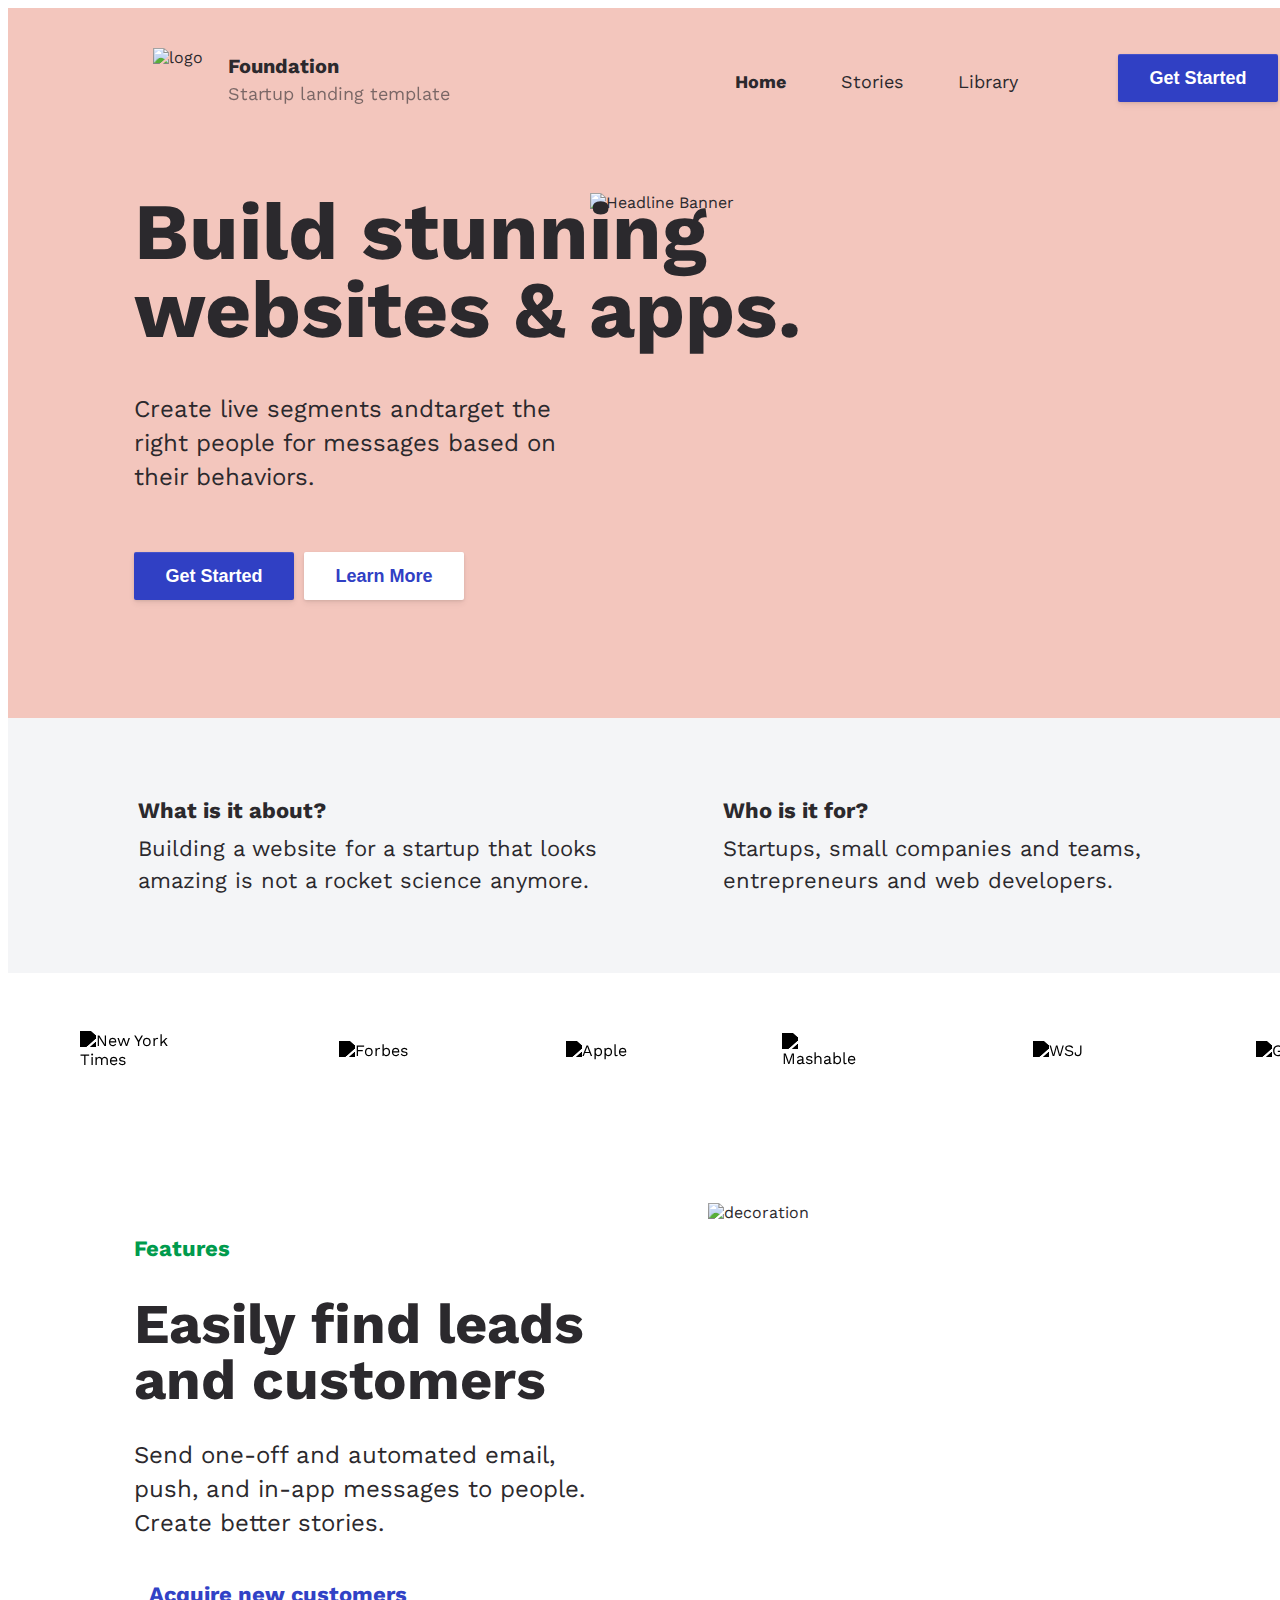
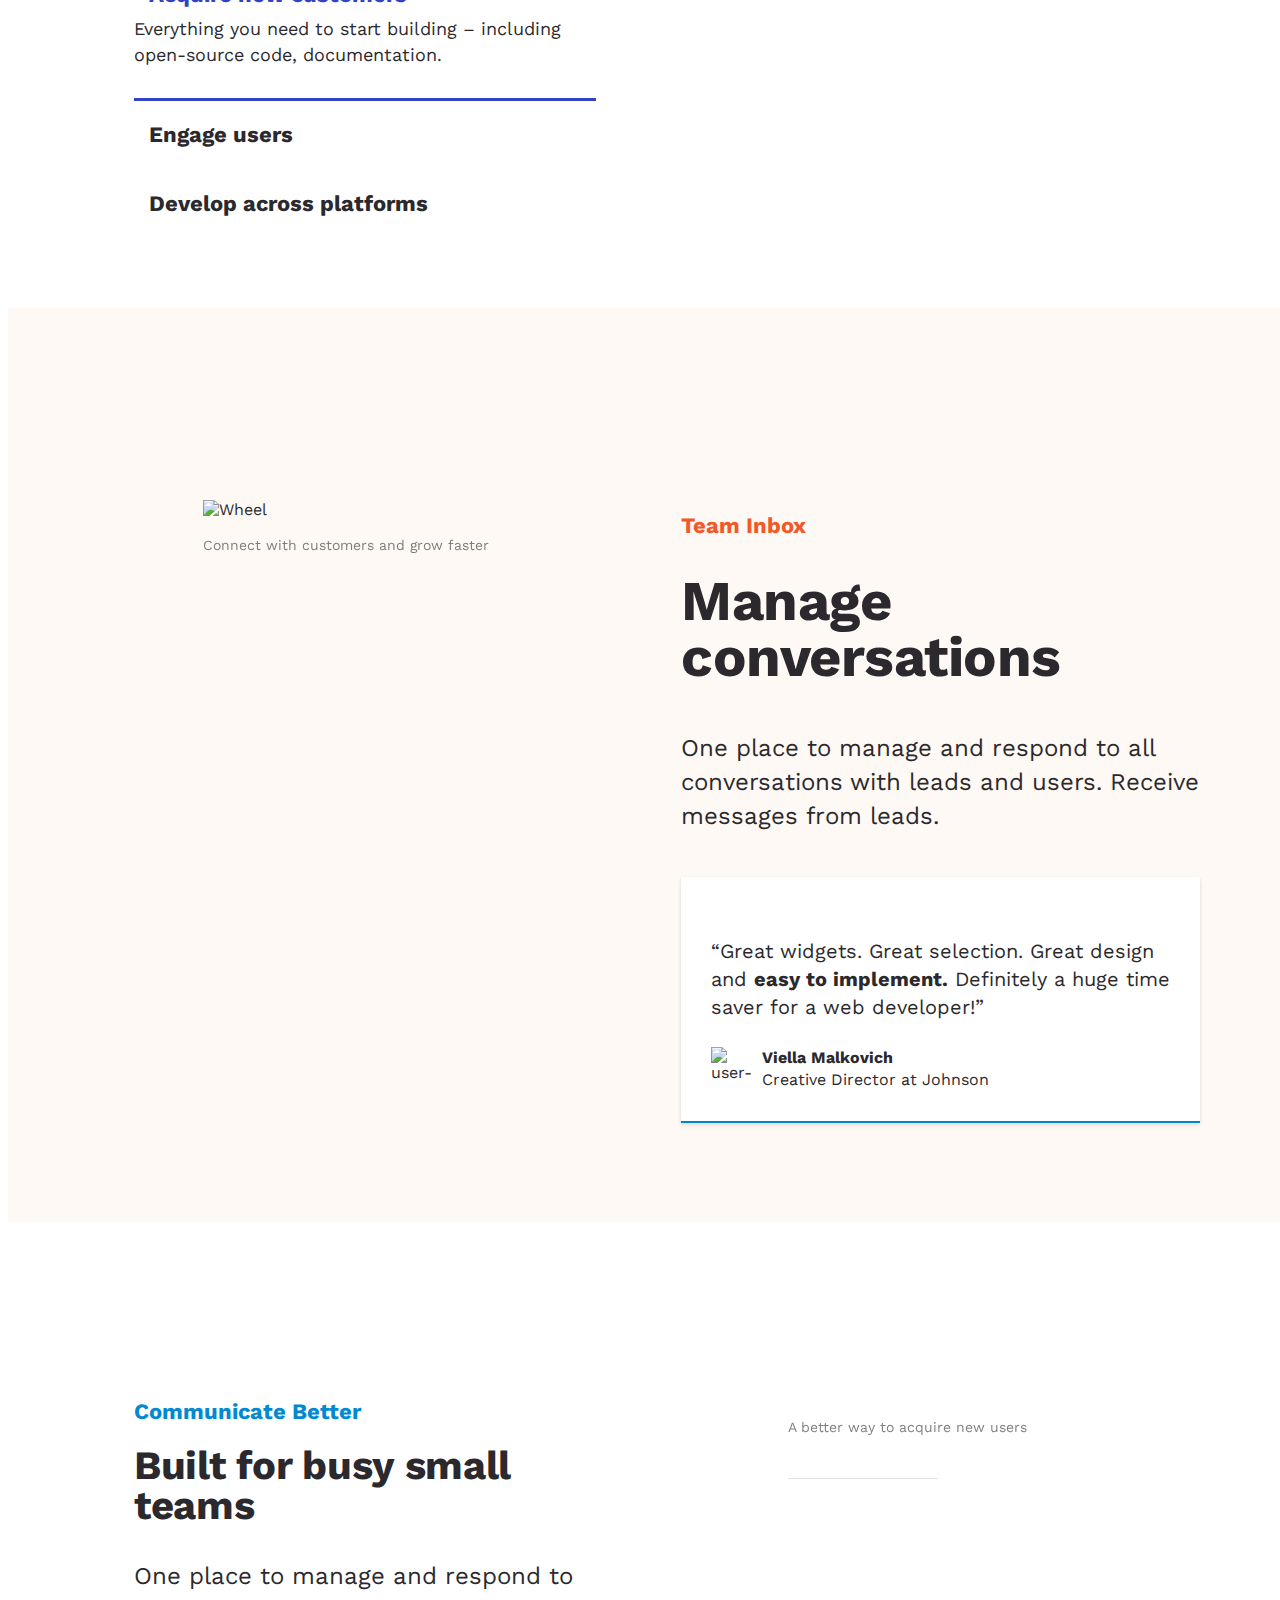
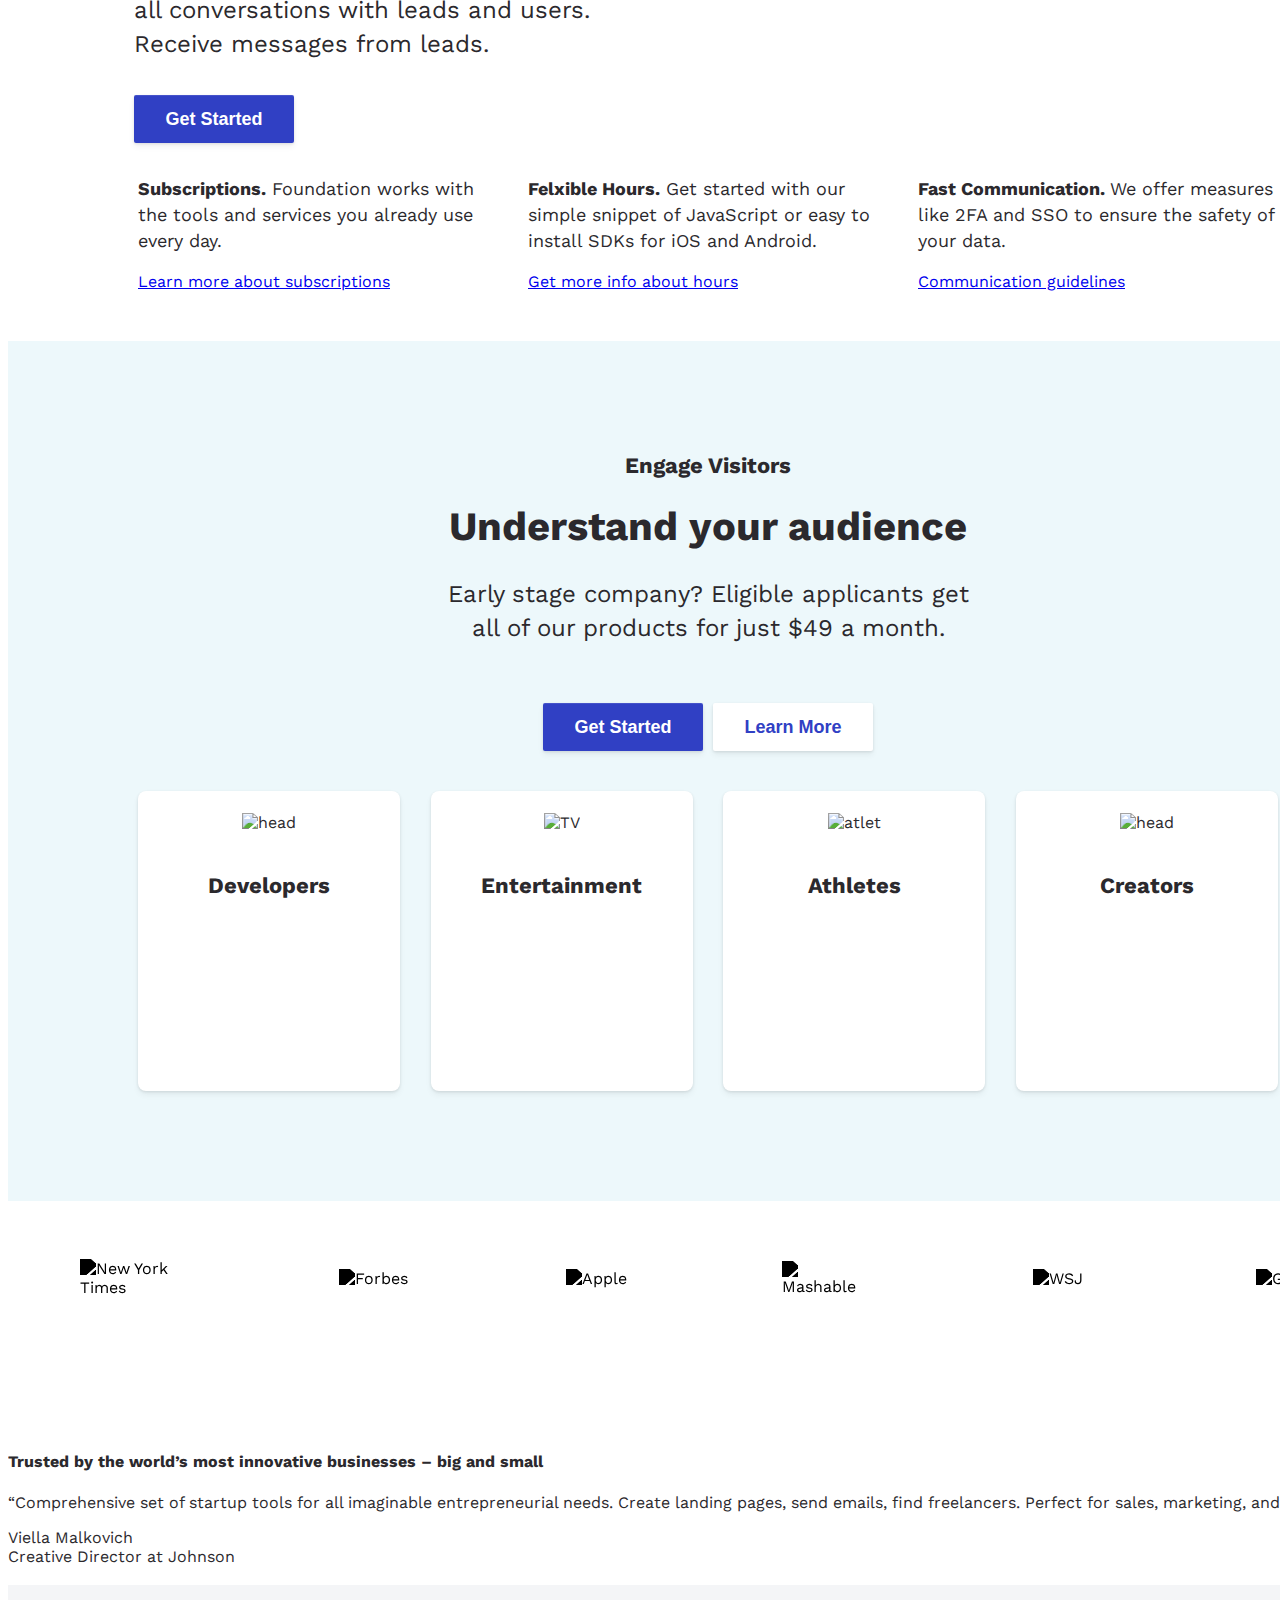
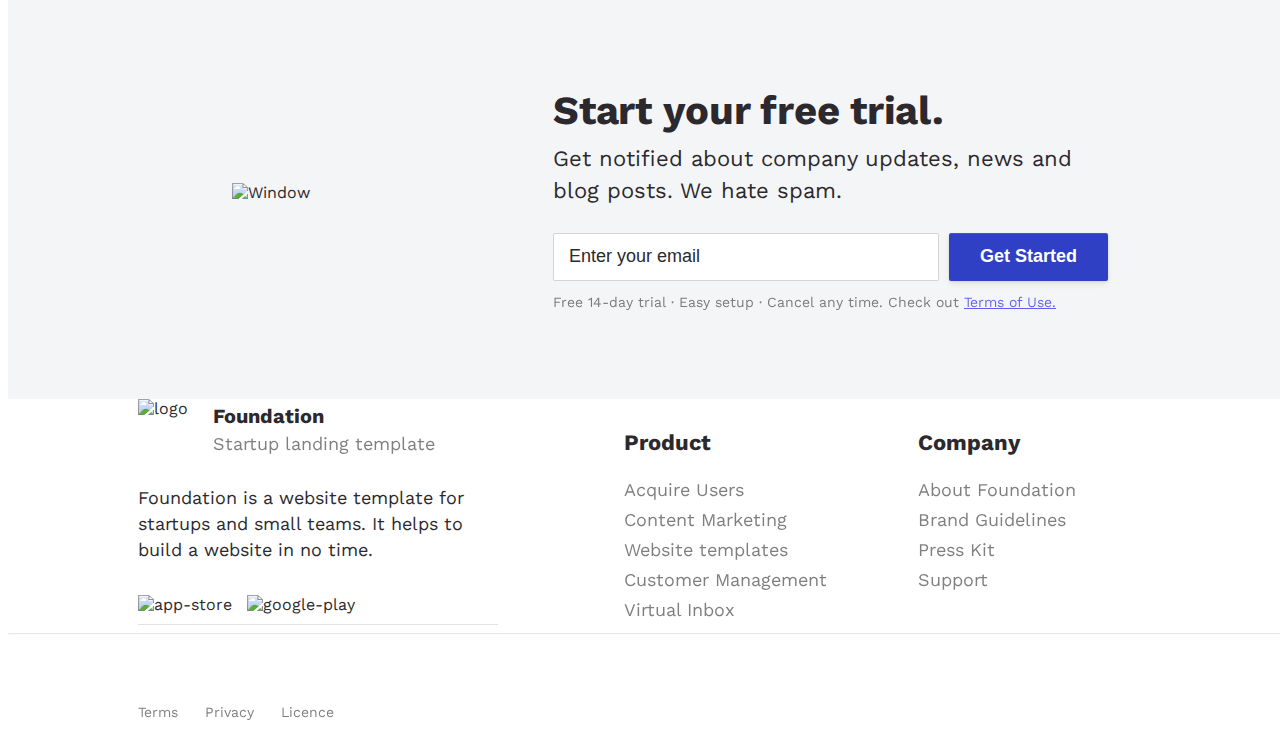
==== part1/index.html @ 85e6cae7 "new" ====
<!DOCTYPE html>
<html lang="en">
  <head>
    <meta charset="UTF-8" />
    <meta http-equiv="X-UA-Compatible" content="IE=edge" />
    <meta name="viewport" content="width=device-width, initial-scale=1.0" />
    <title>Document</title>
    <link rel="preconnect" href="https://fonts.googleapis.com" />
    <link rel="preconnect" href="https://fonts.gstatic.com" crossorigin />
    <link
      href="https://fonts.googleapis.com/css2?family=Work+Sans:wght@400;700&display=swap"
      rel="stylesheet"
    />
    <link rel="stylesheet" href="styles/styles.css" />
    <link
      rel="stylesheet"
      href="https://cdnjs.cloudflare.com/ajax/libs/normalize/8.0.1/normalize.min.css"
    />
    <link
      rel="stylesheet"
      href="https://cdnjs.cloudflare.com/ajax/libs/font-awesome/6.0.0-beta2/css/all.min.css"
    />
  </head>
  <body>
    <div class="page">
      <!-- HEADER -->

      <div class="top_section">
        <header class="header">
          <div class="logo">
            <img
              class="logo__image"
              src="https://gromcode.s3.eu-central-1.amazonaws.com/front-end/html-css/lesson24/hw1/icon.png"
              alt="logo"
            />
            <div class="logo__text">
              <div class="logo__name">Foundation</div>
              <div class="logo__description">Startup landing template</div>
            </div>
          </div>
          <nav class="navigation">
            <a href="#" class="navigation__item navigation__item_selected"
              >Home</a
            >
            <a href="#" class="navigation__item">Stories</a>
            <a href="#" class="navigation__item"
              >Library <i class="navigation__arrow"></i
            ></a>
          </nav>
          <button class="action_button header_button">Get Started</button>
          <span class="header-menu__button"><i class="fas fa-bars"></i></span>
        </header>
        <section class="headline">
          <div class="headline_content">
            <h1 class="headline_title">Build stunning websites & apps.</h1>
            <p class="headline_description">
              Create live segments andtarget the right people for messages based
              on their behaviors.
            </p>
            <div class="section__buttons">
              <button class="action_button button_sm_screen">
                Get Started
              </button>
              <button class="button_more button_sm_screen">Learn More</button>
            </div>
          </div>
          <div class="headline__banner">
            <img
              class="headline__banner-image"
              src="https://gromcode.s3.eu-central-1.amazonaws.com/front-end/html-css/lesson24/hw1/ouch.png"
              alt="Headline Banner"
            />
          </div>
        </section>
      </div>
      <!-- ABOUT -->

      <div class="about">
        <div class="about_column">
          <h3 class="about_titel">What is it about?</h3>
          <p class="about_text">
            Building a website for a startup that looks amazing is not a rocket
            science anymore.
          </p>
        </div>
        <div class="about_column about_column_sm-screen">
          <h3 class="about_titel">Who is it for?</h3>
          <p class="about_text">
            Startups, small companies and teams, entrepreneurs and web
            developers.
          </p>
        </div>
      </div>
      <!-- CUSTOMERS -->

      <section class="customers">
        <div class="customers_row">
          <div class="customers_item">
            <img
              class="customers_logo"
              src="https://gromcode.s3.eu-central-1.amazonaws.com/front-end/html-css/lesson24/hw1/logo-nyt.png"
              alt="New York Times"
            />
          </div>
          <div class="customers_item">
            <img
              class="customers_logo"
              src="https://gromcode.s3.eu-central-1.amazonaws.com/front-end/html-css/lesson24/hw1/logo-forbes.png"
              alt="Forbes"
            />
          </div>
          <div class="customers_item">
            <img
              class="customers_logo"
              src="https://gromcode.s3.eu-central-1.amazonaws.com/front-end/html-css/lesson24/hw1/logo-apple.png"
              alt="Apple"
            />
          </div>
        </div>
        <div class="customers_row">
          <div class="customers_item">
            <img
              class="customers_logo"
              src="https://gromcode.s3.eu-central-1.amazonaws.com/front-end/html-css/lesson24/hw1/logo-mashable.png"
              alt="Mashable"
            />
          </div>
          <div class="customers_item">
            <img
              class="customers_logo"
              src="https://gromcode.s3.eu-central-1.amazonaws.com/front-end/html-css/lesson24/hw1/logo-wsj.png"
              alt="WSJ"
            />
          </div>
          <div class="customers_item">
            <img
              class="customers_logo"
              src="https://gromcode.s3.eu-central-1.amazonaws.com/front-end/html-css/lesson24/hw1/logo-google.png"
              alt="Google"
            />
          </div>
        </div>
      </section>

      <!-- FEATURES -->

      <section class="features_sm-screen">
        <div class="features_sm-screen_column">
          <h4 class="features_sm-screen_subtitle">Acquire Customers</h4>
          <h2 class="features_sm-screen_title">
            Easily find leads and customers
          </h2>
          <p class="features_sm-screen_description">
            Send one-off and automated email, push, and in-app messages to
            people. Create better stories.
          </p>

          <figure>
            <img
              class="features_sm-screen_img"
              src="https://gromcode.s3.eu-central-1.amazonaws.com/front-end/html-css/lesson24/hw1/tip-asquire-customer.png"
              alt=""
            />
            <figcaption class="features_sm-screen_tips">
              A better way to acquire new users
            </figcaption>
          </figure>
        </div>

        <div class="features_sm-screen_column">
          <h4 class="features_sm-screen_subtitle">Engage Users</h4>
          <h2 class="features_sm-screen_title">Engage with your audience</h2>
          <p class="features_sm-screen_description">
            Send one-off and automated email, push, and in-app messages to
            people. Create better stories.
          </p>

          <figure>
            <img
              class="features_sm-screen_img"
              src="https://gromcode.s3.eu-central-1.amazonaws.com/front-end/html-css/lesson24/hw1/tip-engage-user.png"
              alt=""
            />
            <figcaption class="features_sm-screen_tips">
              Knowledge base and smart self-service
            </figcaption>
          </figure>
        </div>

        <div>
          <h4 class="features_sm-screen_subtitle">Support</h4>
          <h2 class="features_sm-screen_title">
            The best customer experiences
          </h2>
          <p class="features_sm-screen_description">
            A beautifully simple system for tracking, prioritizing, and solving
            customer support tickets.
          </p>

          <figure>
            <img
              class="features_sm-screen_img"
              src="https://gromcode.s3.eu-central-1.amazonaws.com/front-end/html-css/lesson24/hw1/tip-support.png"
              alt=""
            />
            <figcaption class="features_sm-screen_tips">
              Live chat and messaging
            </figcaption>
          </figure>
        </div>
      </section>
      <section class="feature">
        <div class="feature_column">
          <div>
            <h4 class="feature_subtitle">Features</h4>
            <h2 class="feature_title">Easily find leads and customers</h2>
            <p class="feature_description">
              Send one-off and automated email, push, and in-app messages to
              people. Create better stories.
            </p>
          </div>
          <div class="feature_advantage_header">
            <img
              src="https://gromcode.s3.eu-central-1.amazonaws.com/front-end/html-css/lesson24/hw1/icon-compas.png"
              alt=""
            />
            <span class="feature_advantage_title">Acquire new customers</span>
          </div>
          <p class="feature_advantage_text">
            Everything you need to start building – including open-source code,
            documentation.
          </p>

          <div class="feature_advantage_item">
            <img
              class="advantage_image"
              src="https://gromcode.s3.eu-central-1.amazonaws.com/front-end/html-css/lesson24/hw1/icon-building.png"
              alt=""
            />
            <span class="feature_advantage_item_text">Engage users</span>
          </div>
          <div class="feature_advantage_item">
            <img
              class="advantage_image"
              src="https://gromcode.s3.eu-central-1.amazonaws.com/front-end/html-css/lesson24/hw1/icon-bucket.png"
              alt=""
            />
            <span class="feature_advantage_item_text">
              Develop across platforms
            </span>
          </div>
        </div>
        <img
          class="feature_left-decoration"
          src="https://gromcode.s3.eu-central-1.amazonaws.com/front-end/html-css/lesson24/hw1/hidden-ouch.png"
          alt=""
        />
        <img
          class="feature_right-decoration"
          src="https://gromcode.s3.eu-central-1.amazonaws.com/front-end/html-css/lesson24/hw1/invision-screen.png"
          alt="decoration"
        />
      </section>

      <!-- INBOX -->

      <section class="inbox">
        <div class="decoration">
          <figure class="decoration-image">
            <img
              class="decoration-image"
              src="https://gromcode.s3.eu-central-1.amazonaws.com/front-end/html-css/lesson24/hw1/wheel.png"
              alt="Wheel"
            />

            <figcaption class="decoration-image-caption caption-order">
              Connect with customers and grow faster
            </figcaption>
          </figure>
        </div>
        <div class="inbox_column">
          <h4 class="inbox_column-subtitle">Team Inbox</h4>
          <h2 class="inbox_column-title">Manage conversations</h2>
          <p class="inbox_column-description">
            One place to manage and respond to all conversations with leads and
            users. Receive messages from leads.
          </p>
          <div class="inbox_review">
            <p class="inbox_review-text">
              “Great widgets. Great selection. Great design and
              <span class="inbox_review-text-primary">easy to implement.</span>
              Definitely a huge time saver for a web developer!”
            </p>
            <div class="inbox_review_block">
              <img
                class="inbox_review_block-avatar"
                src="https://gromcode.s3.eu-central-1.amazonaws.com/front-end/html-css/lesson24/hw1/user-avatar.png"
                alt="user-avatar"
              />
              <div>
                <div class="inbox_review_block-name">Viella Malkovich</div>
                <div class="inbox_review_block-position">
                  Creative Director at Johnson
                </div>
              </div>
            </div>
          </div>
        </div>
      </section>

      <!-- COMMUNICATION -->

      <section class="communication">
        <div class="communication_column">
          <h4 class="communication_column-subtitle">Communicate Better</h4>
          <h2 class="communication_column-title">Built for busy small teams</h2>
          <p class="communication_column-description">
            One place to manage and respond to all conversations with leads and
            users. Receive messages from leads.
          </p>
          <button class="action_button">Get Started</button>
        </div>
        <div class="decoration communication_decoration">
          <figure class="decoration-image">
            <img
              class="decoration-image"
              src="https://gromcode.s3.eu-central-1.amazonaws.com/front-end/html-css/lesson24/hw1/hand-with-phone.png"
              alt=""
            />
            <figcaption class="decoration-image-caption communication_caption">
              A better way to acquire new users
            </figcaption>
          </figure>
          <hr class="communication-line" />
        </div>
      </section>

      <!-- FORM-COMMUNICATION -->
      <section class="form-communication">
        <div class="form-communication_column">
          <p class="form-communication_column-item">
            <span class="item">Subscriptions.</span> Foundation works with the
            tools and services you already use every day.
          </p>

          <a href="#">Learn more about subscriptions</a>
        </div>

        <div class="form-communication_column">
          <p class="form-communication_column-item">
            <span class="item">Felxible Hours.</span> Get started with our
            simple snippet of JavaScript or easy to install SDKs for iOS and
            Android.
          </p>

          <a href="#">Get more info about hours</a>
        </div>

        <div class="form-communication_column">
          <p class="form-communication_column-item">
            <span class="item">Fast Communication. </span> We offer measures
            like 2FA and SSO to ensure the safety of your data.
          </p>

          <a href="#">Communication guidelines</a>
        </div>
      </section>

      <!-- AUDIENCES -->

      <section class="audiences">
        <h4 class="audiences_subtitle">Engage Visitors</h4>
        <h2 class="audiences_title">Understand your audience</h2>
        <p class="audiences_text">
          Early stage company? Eligible applicants get all of our products for
          just $49 a month.
        </p>
        <div class="section__buttons audiences_button">
          <button class="action_button button_sm_screen">Get Started</button>
          <button class="button_more button_sm_screen">Learn More</button>
        </div>
        <section class="ilustration">
          <figure class="ilustration_block">
            <img
              class="ilustration_block-img"
              src="https://gromcode.s3.eu-central-1.amazonaws.com/front-end/html-css/lesson24/hw1/user-1.png"
              alt="head"
            />
            <figcaption class="ilustration_block-title">Developers</figcaption>
          </figure>

          <figure class="ilustration_block">
            <img
              class="ilustration_block-img"
              src="https://gromcode.s3.eu-central-1.amazonaws.com/front-end/html-css/lesson24/hw1/user-2.png"
              alt="TV"
            />
            <figcaption class="ilustration_block-title">
              Entertainment
            </figcaption>
          </figure>

          <figure class="ilustration_block">
            <img
              class="ilustration_block-img"
              src="https://gromcode.s3.eu-central-1.amazonaws.com/front-end/html-css/lesson24/hw1/user-3.png"
              alt="atlet"
            />
            <figcaption class="ilustration_block-title">Athletes</figcaption>
          </figure>

          <figure class="ilustration_block ilustration_block-last">
            <img
              class="ilustration_block-img"
              src="https://gromcode.s3.eu-central-1.amazonaws.com/front-end/html-css/lesson24/hw1/user-4.png"
              alt="head"
            />
            <figcaption class="ilustration_block-title">Creators</figcaption>
          </figure>
        </section>
      </section>

      <!-- CUSTOMERS -->

      <section class="customers">
        <div class="customers_row">
          <div class="customers_item">
            <img
              class="customers_logo"
              src="https://gromcode.s3.eu-central-1.amazonaws.com/front-end/html-css/lesson24/hw1/logo-nyt.png"
              alt="New York Times"
            />
          </div>
          <div class="customers_item">
            <img
              class="customers_logo"
              src="https://gromcode.s3.eu-central-1.amazonaws.com/front-end/html-css/lesson24/hw1/logo-forbes.png"
              alt="Forbes"
            />
          </div>
          <div class="customers_item">
            <img
              class="customers_logo"
              src="https://gromcode.s3.eu-central-1.amazonaws.com/front-end/html-css/lesson24/hw1/logo-apple.png"
              alt="Apple"
            />
          </div>
        </div>
        <div class="customers_row">
          <div class="customers_item">
            <img
              class="customers_logo"
              src="https://gromcode.s3.eu-central-1.amazonaws.com/front-end/html-css/lesson24/hw1/logo-mashable.png"
              alt="Mashable"
            />
          </div>
          <div class="customers_item">
            <img
              class="customers_logo"
              src="https://gromcode.s3.eu-central-1.amazonaws.com/front-end/html-css/lesson24/hw1/logo-wsj.png"
              alt="WSJ"
            />
          </div>
          <div class="customers_item">
            <img
              class="customers_logo"
              src="https://gromcode.s3.eu-central-1.amazonaws.com/front-end/html-css/lesson24/hw1/logo-google.png"
              alt="Google"
            />
          </div>
        </div>
      </section>

      <!-- FEEDBACK -->

      <section class="feedback">
        <h4 class="feedback_title">
          Trusted by the world’s most innovative businesses – big and small
        </h4>
        <p class="feedback_text">
          “Comprehensive set of startup tools for all imaginable entrepreneurial
          needs. Create landing pages, send emails, find freelancers. Perfect
          for sales, marketing, and support”
        </p>
        <div>
          <div>Viella Malkovich</div>
          <div>Creative Director at Johnson</div>
        </div>
        <div class="circle">
          <div class="circle_item"></div>
          <div class="circle_item"></div>
          <div class="circle_item"></div>
        </div>
        <img
          src="https://gromcode.s3.eu-central-1.amazonaws.com/front-end/html-css/lesson24/hw1/balloon.png"
          alt=""
        />
      </section>

      <!-- ORDER -->

      <section class="order">
        <div class="order_ilustration">
          <img
            class="order_image"
            src="https://gromcode.s3.eu-central-1.amazonaws.com/front-end/html-css/lesson24/hw1/illustration-window.png"
            alt="Window"
          />
        </div>
        <div class="order_column">
          <h3 class="order_title">Start your free trial.</h3>
          <p class="order_text">
            Get notified about company updates, news and blog posts. We hate
            spam.
          </p>
          <div class="order_input">
            <input
              class="order_email"
              type="email"
              placeholder="Enter your email"
            />
            <button class="action_button order_button">Get Started</button>
          </div>

          <p class="order_terms">
            Free 14-day trial · Easy setup · Cancel any time. Check out
            <a href="#">Terms of Use.</a>
          </p>
        </div>
      </section>

      <!-- FOOTER -->

      <footer class="footer">
        <div class="additional-footer">
          <div class="footer_navigation">
            <div class="about-company">
              <div class="logo__mobile">
                <img
                  class="logo__mobile__image"
                  src="https://gromcode.s3.eu-central-1.amazonaws.com/front-end/html-css/lesson24/hw1/icon-dark.png"
                  alt="logo"
                />
                <div class="logo__mobile__text">
                  <div class="logo__mobile__name">Foundation</div>
                  <div class="logo__mobile__description">
                    Startup landing template
                  </div>
                </div>
              </div>

              <div class="logo logo_footer">
                <img
                  class="logo__image"
                  src="https://gromcode.s3.eu-central-1.amazonaws.com/front-end/html-css/lesson24/hw1/icon.png"
                  alt="logo"
                />
                <div class="logo__text">
                  <div class="logo__name">Foundation</div>
                  <div class="logo__description">Startup landing template</div>
                </div>
              </div>
              <p class="footer_text">
                Foundation is a website template for startups and small teams.
                It helps to build a website in no time.
              </p>
              <div class="downloads">
                <img
                  class="downloads-item"
                  src="https://gromcode.s3.eu-central-1.amazonaws.com/front-end/html-css/lesson24/hw1/app-store.png"
                  alt="app-store"
                />
                <img
                  src="https://gromcode.s3.eu-central-1.amazonaws.com/front-end/html-css/lesson24/hw1/google-play.png"
                  alt="google-play"
                />
              </div>
            </div>
          </div>
          <div class="additional-navigation">
            <div class="additional-navigation__column nav-links">
              <h3 class="nav-links_title">Product</h3>
              <ul class="nav-links_list">
                <li class="nav-links_list-item">Acquire Users</li>
                <li class="nav-links_list-item">Content Marketing</li>
                <li class="nav-links_list-item">Website templates</li>
                <li class="nav-links_list-item">Customer Management</li>
                <li class="nav-links_list-item">Virtual Inbox</li>
              </ul>
            </div>
            <div class="nav-links">
              <h3 class="nav-links_title">Company</h3>
              <ul class="nav-links_list">
                <li class="nav-links_list-item">About Foundation</li>
                <li class="nav-links_list-item">Brand Guidelines</li>
                <li class="nav-links_list-item">Press Kit</li>
                <li class="nav-links_list-item">Support</li>
              </ul>
            </div>
          </div>
        </div>

        <hr class="footer-line" />

        <div class="footer-links">
          <nav class="terms">
            <a href="#" class="terms__item">Terms</a>
            <a href="#" class="terms__item">Privacy</a>
            <a href="#" class="terms__item">Licence</a>
          </nav>

          <div class="social-links">
            <a
              class="social-links_item"
              href="https://twitter.com"
              target="blank"
              ><img
                src="https://gromcode.s3.eu-central-1.amazonaws.com/front-end/html-css/lesson24/hw1/social-twitter.png"
                alt="social-twitter"
              />
            </a>
            <a
              class="social-links_item"
              href="https://facebook.com"
              target="blank"
              ><img
                src="https://gromcode.s3.eu-central-1.amazonaws.com/front-end/html-css/lesson24/hw1/social-fb.png"
                alt="social-fb"
              />
            </a>
            <a
              class="social-links_item"
              href="https://linkedin.com"
              target="blank"
              ><img
                src="https://gromcode.s3.eu-central-1.amazonaws.com/front-end/html-css/lesson24/hw1/social-linkedIn.png"
                alt="social-linkedIn"
              />
            </a>
          </div>
        </div>
      </footer>
    </div>
  </body>
</html>
---- part1/styles/styles.css ----
.header {
  height: 64px;
  width: 100%;
  background-color: #fff;
  display: flex;
  align-items: center;
  padding-left: 15px;
}
@media screen and (min-width: 400px) {
  .header {
    background-color: #f3c6bd;
    width: 1400px;
    height: 62px;
    margin: auto;
    display: flex;
    padding-left: 145px;
    padding-right: 130px;
  }
}
.header_button {
  display: none;
}
@media screen and (min-width: 400px) {
  .header_button {
    display: block;
  }
}

.navigation {
  display: none;
}
@media screen and (min-width: 400px) {
  .navigation {
    display: block;
    margin-left: auto;
    margin-top: 7px;
    margin-right: 75px;
  }
}
.navigation__arrow {
  background-image: url(https://gromcode.s3.eu-central-1.amazonaws.com/front-end/html-css/lesson24/hw1/arrow.png);
  display: inline-block;
  height: 5px;
  width: 8px;
  margin-left: 11px;
}
.navigation__item {
  color: #2b292d;
  text-decoration: none;
  line-height: 25px;
  font-size: 18px;
  margin-right: 50px;
}
.navigation__item:last-child {
  margin-right: 0;
}
.navigation__item_selected {
  font-weight: 700;
}

.header-menu__button {
  margin-left: auto;
  padding: 20px;
  height: 64px;
  font-size: 30px;
  opacity: 0.6;
  width: 58px;
  border-left: 1px solid #00000026;
}
@media screen and (min-width: 400px) {
  .header-menu__button {
    display: none;
  }
}

.top_section {
  background-color: #f3c6bd;
}
@media screen and (min-width: 400px) {
  .top_section {
    background-color: #f3c6bd;
    padding-top: 39px;
  }
}

.headline {
  width: 100%;
}
@media screen and (min-width: 400px) {
  .headline {
    position: relative;
    width: 1400px;
    margin: auto;
    display: flex;
    margin-top: 84px;
    padding-bottom: 77px;
  }
}
.headline_content {
  margin: 35px 15px 33px 15px;
}
@media screen and (min-width: 400px) {
  .headline_content {
    position: absolute;
    z-index: 1;
    margin: 0;
    margin-left: 126px;
  }
}
.headline_title {
  font-weight: 700;
  font-size: 50px;
  line-height: 50px;
  color: #2b292d;
}
@media screen and (min-width: 400px) {
  .headline_title {
    width: 754px;
    height: 165px;
    overflow-wrap: break-word;
    font-size: 80px;
    line-height: 78px;
    z-index: 1;
    margin: 0;
  }
}
.headline_description {
  font-size: 24px;
  line-height: 34px;
  color: #2b292d;
}
@media screen and (min-width: 400px) {
  .headline_description {
    width: 456px;
    height: 102px;
    overflow-wrap: break-word;
    font-size: 24px;
    line-height: 34px;
    margin-bottom: 0;
    margin-top: 34px;
  }
}
@media screen and (min-width: 400px) {
  .headline__banner {
    width: 796px;
    height: 448px;
    position: relative;
    right: -582px;
    top: 0;
  }
}
@media screen and (max-width: 399px) {
  .headline__banner-image {
    width: 100%;
    margin-bottom: 36px;
  }
}

.footer {
  display: flex;
  flex-direction: column;
  margin-top: auto;
}
.footer_text {
  width: 360px;
  height: 85px;
  font-size: 18px;
  line-height: 26px;
  color: #2b292d;
  margin-top: 26px;
}
@media screen and (max-width: 399px) {
  .footer_text {
    display: none;
  }
}
.footer-links {
  margin-left: 15px;
}
@media screen and (min-width: 400px) {
  .footer-links {
    display: flex;
    align-items: center;
    margin-top: auto;
    margin-bottom: 0;
    height: 50px;
    margin-left: 130px;
  }
}
.footer-line {
  border-top: 1px solid #2b292d;
  width: 100%;
  opacity: 0.1;
}
@media screen and (max-width: 399px) {
  .footer-line {
    display: none;
  }
}
.footer_navigation {
  border-bottom: 1px solid #e3e3e3;
  display: flex;
}
@media screen and (min-width: 400px) {
  .footer {
    height: 338px;
    margin: 0 auto;
    display: flex;
    margin-left: 0;
  }
}

@media screen and (min-width: 400px) {
  .terms {
    width: 1400px;
    height: 50px;
    margin: 0 auto;
  }
}
.terms__item {
  line-height: 50px;
  text-decoration: none;
  font-size: 14px;
  color: #2b292d;
  opacity: 0.6;
  margin-right: 22px;
}

@media screen and (min-width: 400px) {
  .social-links {
    display: flex;
    margin-left: auto;
    margin-right: 132px;
  }
}
.social-links_item {
  margin-left: 20px;
}

.nav-links {
  width: 265px;
  margin-top: 30px;
}
.nav-links_title {
  font-weight: 700;
  font-size: 22px;
  line-height: 28px;
  color: #2b292d;
  margin: 0;
}
.nav-links_list {
  font-size: 18px;
  line-height: 30px;
  list-style-type: none;
  color: #2b292d;
  opacity: 0.6;
  margin: 0;
  padding: 0;
  margin-top: 18px;
}

.downloads {
  margin-top: 25px;
}
.downloads-item {
  margin-right: 10px;
}

@media screen and (max-width: 399px) {
  .about-company {
    padding-top: 41px;
    margin: auto;
    padding-bottom: 40px;
  }
}

@media screen and (min-width: 400px) {
  .additional-footer {
    width: 1400px;
    display: flex;
    margin-left: 130px;
  }
}
.additional-navigation {
  margin-left: 15px;
}
.additional-navigation__column {
  margin-right: 29px;
}
@media screen and (min-width: 400px) {
  .additional-navigation {
    display: flex;
    margin-left: 126px;
  }
}

.about {
  background-color: #f4f5f7;
}
@media screen and (min-width: 400px) {
  .about {
    width: 100%;
    display: flex;
    justify-content: space-between;
    padding: 77px 130px 76px 130px;
    background-color: #f4f5f7;
  }
}
.about_column {
  padding: 46px 15px 0px 15px;
}
@media screen and (min-width: 400px) {
  .about_column {
    width: 555px;
    height: 102px;
    padding: 0;
  }
}
.about_column_sm-screen {
  padding-bottom: 46px;
}
.about_titel {
  margin-top: 0;
}
@media screen and (min-width: 400px) {
  .about_titel {
    color: #2b292d;
    font-weight: 700;
    font-size: 22px;
    line-height: 32px;
    margin: 0;
  }
}
.about_text {
  margin-bottom: 0;
}
@media screen and (min-width: 400px) {
  .about_text {
    color: #2b292d;
    font-size: 22px;
    line-height: 32px;
    margin: 0;
    margin-top: 6px;
  }
}

.customers {
  display: flex;
  flex-wrap: wrap;
}
@media screen and (min-width: 400px) {
  .customers {
    width: 1400px;
    margin: auto;
    display: flex;
    align-items: center;
    justify-content: space-between;
    padding-top: 30px;
    padding-bottom: 106px;
  }
}
.customers_row {
  display: flex;
}
@media screen and (min-width: 400px) {
  .customers_row {
    flex: 1;
    justify-content: space-around;
  }
}
.customers_logo {
  filter: brightness(0);
  max-width: 80%;
}
@media screen and (min-width: 400px) {
  .customers_logo {
    filter: brightness(0);
  }
}
.customers_item {
  min-width: 107px;
  height: 94px;
  border-bottom: 1px solid #e3e3e3;
  border-right: 1px solid #e3e3e3;
  display: flex;
  justify-content: center;
  align-items: center;
}
@media screen and (min-width: 400px) {
  .customers_item {
    border: none;
  }
}
.customers_item:last-child {
  border-right: none;
}

@media screen and (min-width: 400px) {
  .features_sm-screen {
    display: none;
  }
}
.features_sm-screen_column {
  border-bottom: 1px solid #e3e3e3;
  margin: 0;
}
@media screen and (min-width: 400px) {
  .features_sm-screen_column {
    width: 462px;
    margin-left: 126px;
  }
}
.features_sm-screen_subtitle {
  color: #009b4d;
  font-size: 22px;
  line-height: 34px;
  font-weight: 700;
  padding-top: 49px;
  padding-left: 15px;
  margin: 0;
}
@media screen and (min-width: 400px) {
  .features_sm-screen_subtitle {
    font-weight: 700;
    font-size: 22px;
    line-height: 34px;
    color: #009b4d;
    margin: 0;
  }
}
.features_sm-screen_title {
  font-size: 40px;
  line-height: 40px;
  letter-spacing: -0.36px;
  font-weight: 700;
  color: #2b292d;
  padding: 17px 0 0 15px;
  margin: 0;
}
@media screen and (min-width: 400px) {
  .features_sm-screen_title {
    height: 112px;
    font-weight: 700;
    font-size: 56px;
    line-height: 56px;
    letter-spacing: -0.5px;
    color: #2b292d;
    margin-top: 24px;
    margin-bottom: 0;
  }
}
.features_sm-screen_description {
  font-size: 24px;
  line-height: 34px;
  color: #2b292d;
  padding: 15px 0 0 15px;
  margin: 0;
}
@media screen and (min-width: 400px) {
  .features_sm-screen_description {
    margin: 0;
    margin-top: 30px;
    font-size: 24px;
    line-height: 34px;
    color: #2b292d;
  }
}
.features_sm-screen_img {
  padding-top: 30px;
  width: 100%;
}
.features_sm-screen_tips {
  padding-top: 19px;
  text-align: center;
  font-size: 14px;
  line-height: 22px;
  color: #2b292d;
  opacity: 0.6;
}

.feature {
  display: none;
}
@media screen and (min-width: 400px) {
  .feature {
    display: block;
    position: relative;
    width: 1400px;
    height: 602px;
    margin: 0;
  }
  .feature_left-decoration {
    position: absolute;
    top: 258px;
  }
}
.feature_right-decoration {
  position: absolute;
  top: 0;
  left: 700px;
}
.feature_column {
  margin-left: 126px;
  width: 462px;
}
.feature_subtitle {
  color: #009b4d;
  font-size: 22px;
  line-height: 34px;
  font-weight: 700;
}
.feature_title {
  color: #2b292d;
  font-size: 56px;
  line-height: 56px;
  font-weight: 700;
  margin: 0;
  margin-top: 24px;
}
.feature_description {
  color: #2b292d;
  font-size: 24px;
  line-height: 34px;
  margin: 0;
  margin-top: 30px;
}
@media screen and (min-width: 400px) {
  .feature_advantage_header {
    line-height: 42px;
    margin-top: 42px;
    display: flex;
  }
  .feature_advantage_title {
    font-weight: 700;
    font-size: 22px;
    line-height: 26px;
    color: #3142c6;
    margin: 0;
    margin-left: 15px;
  }
  .feature_advantage_text {
    font-size: 18px;
    line-height: 26px;
    margin: 0;
    margin-top: 8px;
    color: #2b292d;
    padding-bottom: 30px;
    border-bottom: 3px solid #3142c6;
  }
  .feature_advantage_item {
    border-bottom: 1px solid #2b292d 26;
    margin-top: 21px;
    padding-bottom: 22px;
    display: flex;
  }
  .feature_advantage_item_text {
    font-weight: 700;
    font-size: 22px;
    line-height: 26px;
    margin-left: 15px;
  }
}

.order {
  width: 100%;
  padding: 50px 15px;
  background-color: #f4f5f7;
}
@media screen and (min-width: 400px) {
  .order {
    display: flex;
    width: 1400px;
    padding: 73px 230px 72px 224px;
  }
}
.order_ilustration {
  display: flex;
}
.order_image {
  min-width: 200px;
  margin: auto;
}
@media screen and (min-width: 400px) {
  .order_column {
    width: 555px;
    margin-left: 121px;
  }
}
.order_title {
  font-size: 40px;
  line-height: 40px;
  font-weight: 700;
  letter-spacing: -0.25px;
  margin-top: 50px;
  margin-bottom: 0;
}
@media screen and (min-width: 400px) {
  .order_title {
    margin-top: 33px;
  }
}
.order_text {
  font-size: 22px;
  line-height: 32px;
  margin-top: 18px;
  margin-bottom: 0;
}
@media screen and (min-width: 400px) {
  .order_text {
    margin-top: 12px;
  }
}
@media screen and (min-width: 400px) {
  .order_input {
    display: flex;
    margin-top: 26px;
  }
}
.order_email {
  width: 100%;
  height: 48px;
  background: #ffffff;
  border: 1px solid rgba(43, 41, 45, 0.2);
  box-sizing: border-box;
  border-radius: 2px;
  margin-top: 40px;
  text-align: center;
  font-size: 18px;
  line-height: 13px;
}
.order_email::placeholder {
  color: #2b292d;
  margin-right: 10px;
}
@media screen and (min-width: 400px) {
  .order_email {
    width: 389px;
    margin: 0;
    margin-right: 10px;
    text-align: start;
    padding-left: 15px;
  }
}
.order_button {
  width: 100%;
  height: 48px;
  margin-top: 12px;
}
@media screen and (min-width: 400px) {
  .order_button {
    margin: 0;
  }
}
.order_terms {
  font-size: 14px;
  line-height: 22px;
  opacity: 0.6;
  margin-top: 10px;
}

.decoration {
  display: flex;
  flex-direction: column;
  align-items: center;
  padding-top: 50px;
}
@media screen and (min-width: 400px) {
  .decoration {
    margin-left: 180px;
    margin-right: 192px;
  }
}
.decoration-image {
  width: 100%;
  padding: 0;
  margin: 0;
}
.decoration-image-caption {
  font-size: 14px;
  line-height: 22px;
  opacity: 0.6;
  color: #2b292d;
  margin: 0;
  margin-top: 15px;
  text-align: center;
}

.caption-order {
  display: none;
}
@media screen and (min-width: 400px) {
  .caption-order {
    display: block;
  }
}

.inbox {
  width: 100%;
  background-color: rgba(252, 240, 227, 0.4);
  margin-top: 50px;
  padding-left: 15px;
  padding-right: 15px;
  padding-bottom: 48px;
}
@media screen and (min-width: 400px) {
  .inbox {
    width: 1400px;
    padding-bottom: 99px;
    padding-top: 142px;
    display: flex;
    margin-top: 103px;
  }
}
.inbox_column {
  width: 100%;
}
@media screen and (min-width: 400px) {
  .inbox_column {
    width: 519px;
  }
}
.inbox_column-subtitle {
  color: #f1592b;
  font-size: 22px;
  line-height: 34px;
  font-weight: 700;
}
.inbox_column-title {
  color: #2b292d;
  font-size: 40px;
  line-height: 40px;
  letter-spacing: -0.36px;
  margin-top: 18px;
}
@media screen and (min-width: 400px) {
  .inbox_column-title {
    margin-top: 24px;
    font-size: 56px;
    line-height: 56px;
    letter-spacing: -0.5px;
  }
}
.inbox_column-description {
  color: #2b292d;
  font-size: 24px;
  line-height: 34px;
  margin-top: 18px;
}
@media screen and (min-width: 400px) {
  .inbox_column {
    margin-top: 30px;
  }
}
.inbox_review {
  margin: 0;
  margin-top: 30px;
  background-color: white;
  width: 100%;
  padding-left: 20px;
  padding-bottom: 28px;
  border-bottom: 2px solid #0185d0;
  box-shadow: 0px 1px 3px rgba(0, 0, 0, 0.1), 0px 4px 6px rgba(0, 0, 0, 0.05);
}
@media screen and (min-width: 400px) {
  .inbox_review {
    margin-top: 44px;
    padding: 30px;
  }
}
.inbox_review-text {
  padding-top: 30px;
  margin: 0;
  color: #2b292d;
  font-size: 20px;
  line-height: 28px;
}
.inbox_review-text-primary {
  font-weight: 700;
}
.inbox_review_block {
  margin-top: 26px;
  display: flex;
}
.inbox_review_block-avatar {
  margin-right: 11px;
  width: 40px;
  height: 40px;
}
.inbox_review_block-name {
  color: #2b292d;
  font-weight: 700;
  font-size: 16px;
  line-height: 22px;
}
.inbox_review_block-position {
  font-size: 16px;
  line-height: 22px;
  color: #2b292d;
}

.communication {
  width: 100%;
  padding-left: 15px;
  padding-top: 50px;
}
@media screen and (min-width: 400px) {
  .communication {
    width: 1400px;
    padding-left: 126px;
    display: flex;
  }
}
@media screen and (min-width: 400px) {
  .communication_decoration {
    margin: 0;
    padding: 0;
    margin-top: 110px;
  }
}
@media screen and (min-width: 400px) {
  .communication_column {
    width: 461px;
    margin-right: 193px;
  }
}
.communication_column-subtitle {
  color: #0189d1;
  font-size: 22px;
  line-height: 34px;
  margin: 0;
}
@media screen and (min-width: 400px) {
  .communication_column-subtitle {
    margin-top: 123px;
  }
}
.communication_column-title {
  color: #2b292d;
  font-size: 40px;
  line-height: 40px;
  letter-spacing: -0.36px;
  font-weight: 700;
  margin-top: 17px;
}
.communication_column-description {
  font-size: 24px;
  line-height: 34px;
  margin-top: 18px;
  margin-bottom: 34px;
}
.communication-line {
  border-top: 1px solid #000;
  width: 150px;
  margin: 0;
  margin-right: auto;
  margin-top: 40px;
  opacity: 0.1;
}

.form-communication {
  width: 100%;
  padding-bottom: 50px;
  padding-left: 15px;
}
@media screen and (min-width: 400px) {
  .form-communication {
    padding-left: 130px;
    padding-right: 130px;
    width: 1400px;
    display: flex;
    justify-content: space-between;
  }
}
.form-communication_column {
  margin-top: 33px;
}
@media screen and (min-width: 400px) {
  .form-communication_column {
    width: 360px;
  }
}
.form-communication_column-item {
  color: #2b292d;
  font-size: 18px;
  line-height: 26px;
  margin-top: 0;
}

.item {
  font-weight: 700;
}

.audiences {
  width: 100%;
  display: flex;
  flex-direction: column;
  align-items: center;
  padding: 50px 15px;
}
@media screen and (min-width: 400px) {
  .audiences {
    padding: 108px 0 110px 0;
    width: 1400px;
  }
}

.audiences {
  background-color: rgba(0, 161, 198, 0.07);
}
.audiences_subtitle {
  font-size: 22px;
  line-height: 34px;
  font-weight: 700;
  margin: 0;
  text-align: center;
}
.audiences_title {
  font-size: 40px;
  line-height: 40px;
  font-weight: 700;
  margin: 0;
  margin-top: 17px;
  text-align: center;
}
@media screen and (min-width: 400px) {
  .audiences_title {
    width: 555px;
    margin-top: 24px;
  }
}
.audiences_text {
  font-size: 24px;
  line-height: 34px;
  margin: 0;
  margin-top: 18px;
  text-align: center;
}
@media screen and (min-width: 400px) {
  .audiences_text {
    width: 555px;
    margin-top: 30px;
  }
}
.audiences_button {
  margin: 0;
  margin-top: 30px;
}
@media screen and (min-width: 400px) {
  .audiences_button {
    margin-top: 51px;
  }
}

.ilustration {
  width: 100%;
  margin: 0;
  margin-top: 40px;
}
@media screen and (min-width: 400px) {
  .ilustration {
    display: flex;
    justify-content: space-between;
    padding: 0 130px 0 130px;
  }
}
.ilustration_block {
  background-color: #fff;
  box-shadow: 0px 1px 3px rgba(0, 0, 0, 0.1), 0px 4px 6px rgba(0, 0, 0, 0.05), inset 0px 1px 0px rgba(255, 255, 255, 0.1);
  border-radius: 8px;
  padding: 22px 0 33px 0;
  margin: 0;
  margin-bottom: 15px;
  display: flex;
  flex-direction: column;
  align-items: center;
}
@media screen and (min-width: 400px) {
  .ilustration_block {
    margin-bottom: 0;
  }
}
.ilustration_block-last {
  margin-bottom: 0;
}
.ilustration_block:hover {
  background-color: #3141c5;
  cursor: pointer;
}
.ilustration_block:hover figcaption {
  color: #fff;
}
@media screen and (min-width: 400px) {
  .ilustration_block {
    width: 262px;
    height: 300px;
  }
}
.ilustration_block_img {
  max-width: 100%;
  margin: auto;
}
.ilustration_block-title {
  font-weight: 700;
  font-size: 22px;
  line-height: 28px;
  margin: auto;
  margin-top: 40px;
  text-align: center;
}

.audiences {
  width: 100%;
  display: flex;
  flex-direction: column;
  align-items: center;
  padding: 50px 15px;
}
@media screen and (min-width: 400px) {
  .audiences {
    padding: 108px 0 110px 0;
    width: 1400px;
  }
}

.audiences {
  background-color: rgba(0, 161, 198, 0.07);
}
.audiences_subtitle {
  font-size: 22px;
  line-height: 34px;
  font-weight: 700;
  margin: 0;
  text-align: center;
}
.audiences_title {
  font-size: 40px;
  line-height: 40px;
  font-weight: 700;
  margin: 0;
  margin-top: 17px;
  text-align: center;
}
@media screen and (min-width: 400px) {
  .audiences_title {
    width: 555px;
    margin-top: 24px;
  }
}
.audiences_text {
  font-size: 24px;
  line-height: 34px;
  margin: 0;
  margin-top: 18px;
  text-align: center;
}
@media screen and (min-width: 400px) {
  .audiences_text {
    width: 555px;
    margin-top: 30px;
  }
}
.audiences_button {
  margin: 0;
  margin-top: 30px;
}
@media screen and (min-width: 400px) {
  .audiences_button {
    margin-top: 51px;
  }
}

.ilustration {
  width: 100%;
  margin: 0;
  margin-top: 40px;
}
@media screen and (min-width: 400px) {
  .ilustration {
    display: flex;
    justify-content: space-between;
    padding: 0 130px 0 130px;
  }
}
.ilustration_block {
  background-color: #fff;
  box-shadow: 0px 1px 3px rgba(0, 0, 0, 0.1), 0px 4px 6px rgba(0, 0, 0, 0.05), inset 0px 1px 0px rgba(255, 255, 255, 0.1);
  border-radius: 8px;
  padding: 22px 0 33px 0;
  margin: 0;
  margin-bottom: 15px;
  display: flex;
  flex-direction: column;
  align-items: center;
}
@media screen and (min-width: 400px) {
  .ilustration_block {
    margin-bottom: 0;
  }
}
.ilustration_block-last {
  margin-bottom: 0;
}
.ilustration_block:hover {
  background-color: #3141c5;
  cursor: pointer;
}
.ilustration_block:hover figcaption {
  color: #fff;
}
@media screen and (min-width: 400px) {
  .ilustration_block {
    width: 262px;
    height: 300px;
  }
}
.ilustration_block_img {
  max-width: 100%;
  margin: auto;
}
.ilustration_block-title {
  font-weight: 700;
  font-size: 22px;
  line-height: 28px;
  margin: auto;
  margin-top: 40px;
  text-align: center;
}

* {
  box-sizing: border-box;
}

html {
  font-size: 16px;
  font-family: "Work Sans", sans-serif;
  color: #2b292d;
}

.page {
  width: 100%;
  overflow-x: hidden;
}
@media screen and (min-width: 400px) {
  .page {
    width: 1400px;
    margin: auto;
    display: flex;
    flex-direction: column;
    min-height: 100vh;
  }
}

.logo {
  display: flex;
}
.logo__image {
  width: 48px;
  height: 48px;
  margin-right: 13px;
}
@media screen and (min-width: 400px) {
  .logo__image {
    width: 60px;
    height: 60px;
    margin-right: 15px;
  }
}
.logo__text {
  display: flex;
  flex-direction: column;
  justify-content: center;
}
.logo__name {
  font-size: 20px;
  line-height: 25px;
  font-weight: 700;
}
@media screen and (min-width: 400px) {
  .logo__name {
    line-height: 30px;
  }
}
.logo__description {
  color: #2b292d;
  opacity: 0.6;
  font-size: 18px;
  line-height: 25px;
}
@media screen and (max-width: 399px) {
  .logo__description {
    display: none;
  }
}
@media screen and (min-width: 400px) {
  .logo__description {
    display: block;
    color: #2b292d;
    opacity: 0.6;
    font-size: 18px;
    line-height: 25px;
  }
}
.logo_footer {
  display: none;
}
@media screen and (min-width: 400px) {
  .logo_footer {
    display: block;
    display: flex;
  }
}

.logo__mobile {
  display: flex;
  flex-direction: column;
  align-items: center;
  justify-content: center;
  text-align: center;
  margin: auto;
}
@media screen and (min-width: 400px) {
  .logo__mobile {
    display: none;
  }
}
.logo__mobile__image {
  width: 60px;
  height: 60px;
}
.logo__mobile__text {
  margin-top: 20px;
}
.logo__mobile__name {
  font-size: 18px;
  line-height: 25px;
  font-weight: 700;
}
.logo__mobile__description {
  display: block;
  font-size: 18px;
  line-height: 25px;
}

.action_button {
  height: 48px;
  background-color: #3040c4;
  color: #fff;
  font-size: 18px;
  font-weight: 700;
  border-radius: 2px;
  border: none;
  margin-bottom: 15px;
  box-shadow: 0px 1px 3px rgba(0, 0, 0, 0.1), 0px 4px 6px rgba(0, 0, 0, 0.05), inset 0px 1px 0px rgba(255, 255, 255, 0.1);
}
@media screen and (min-width: 400px) {
  .action_button {
    width: 160px;
    margin-bottom: 0;
  }
}

.button_more {
  height: 48px;
  background-color: #fff;
  color: #3040c4;
  font-size: 18px;
  font-weight: 700;
  border-radius: 2px;
  border: none;
  margin: 0 auto;
  box-shadow: 0px 1px 3px rgba(0, 0, 0, 0.1), 0px 4px 6px rgba(0, 0, 0, 0.05), inset 0px 1px 0px rgba(255, 255, 255, 0.1);
}
@media screen and (min-width: 400px) {
  .button_more {
    width: 160px;
    margin-left: 10px;
  }
}

@media screen and (max-width: 399px) {
  .button_sm_screen {
    width: 100%;
  }
}

@media screen and (min-width: 400px) {
  .section__buttons {
    margin-top: 58px;
    display: flex;
  }
}

/*# sourceMappingURL=styles.css.map */
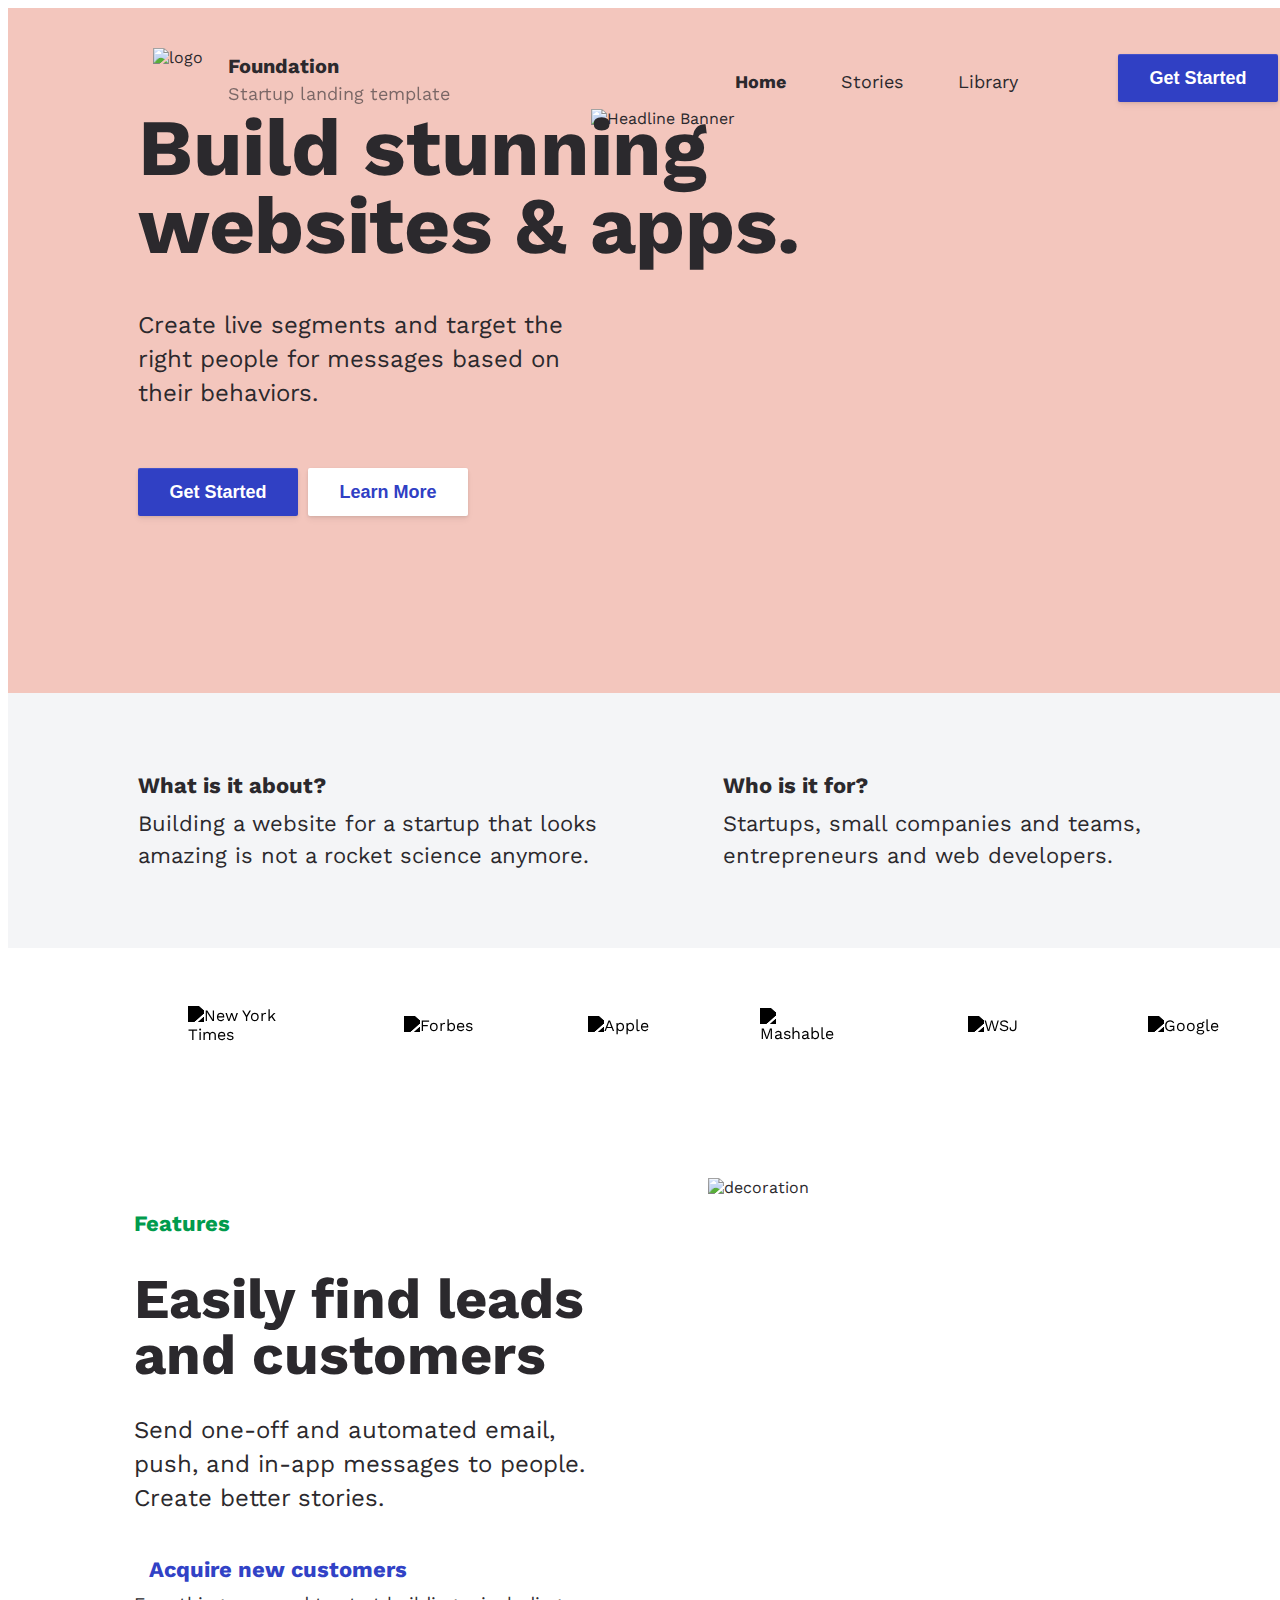
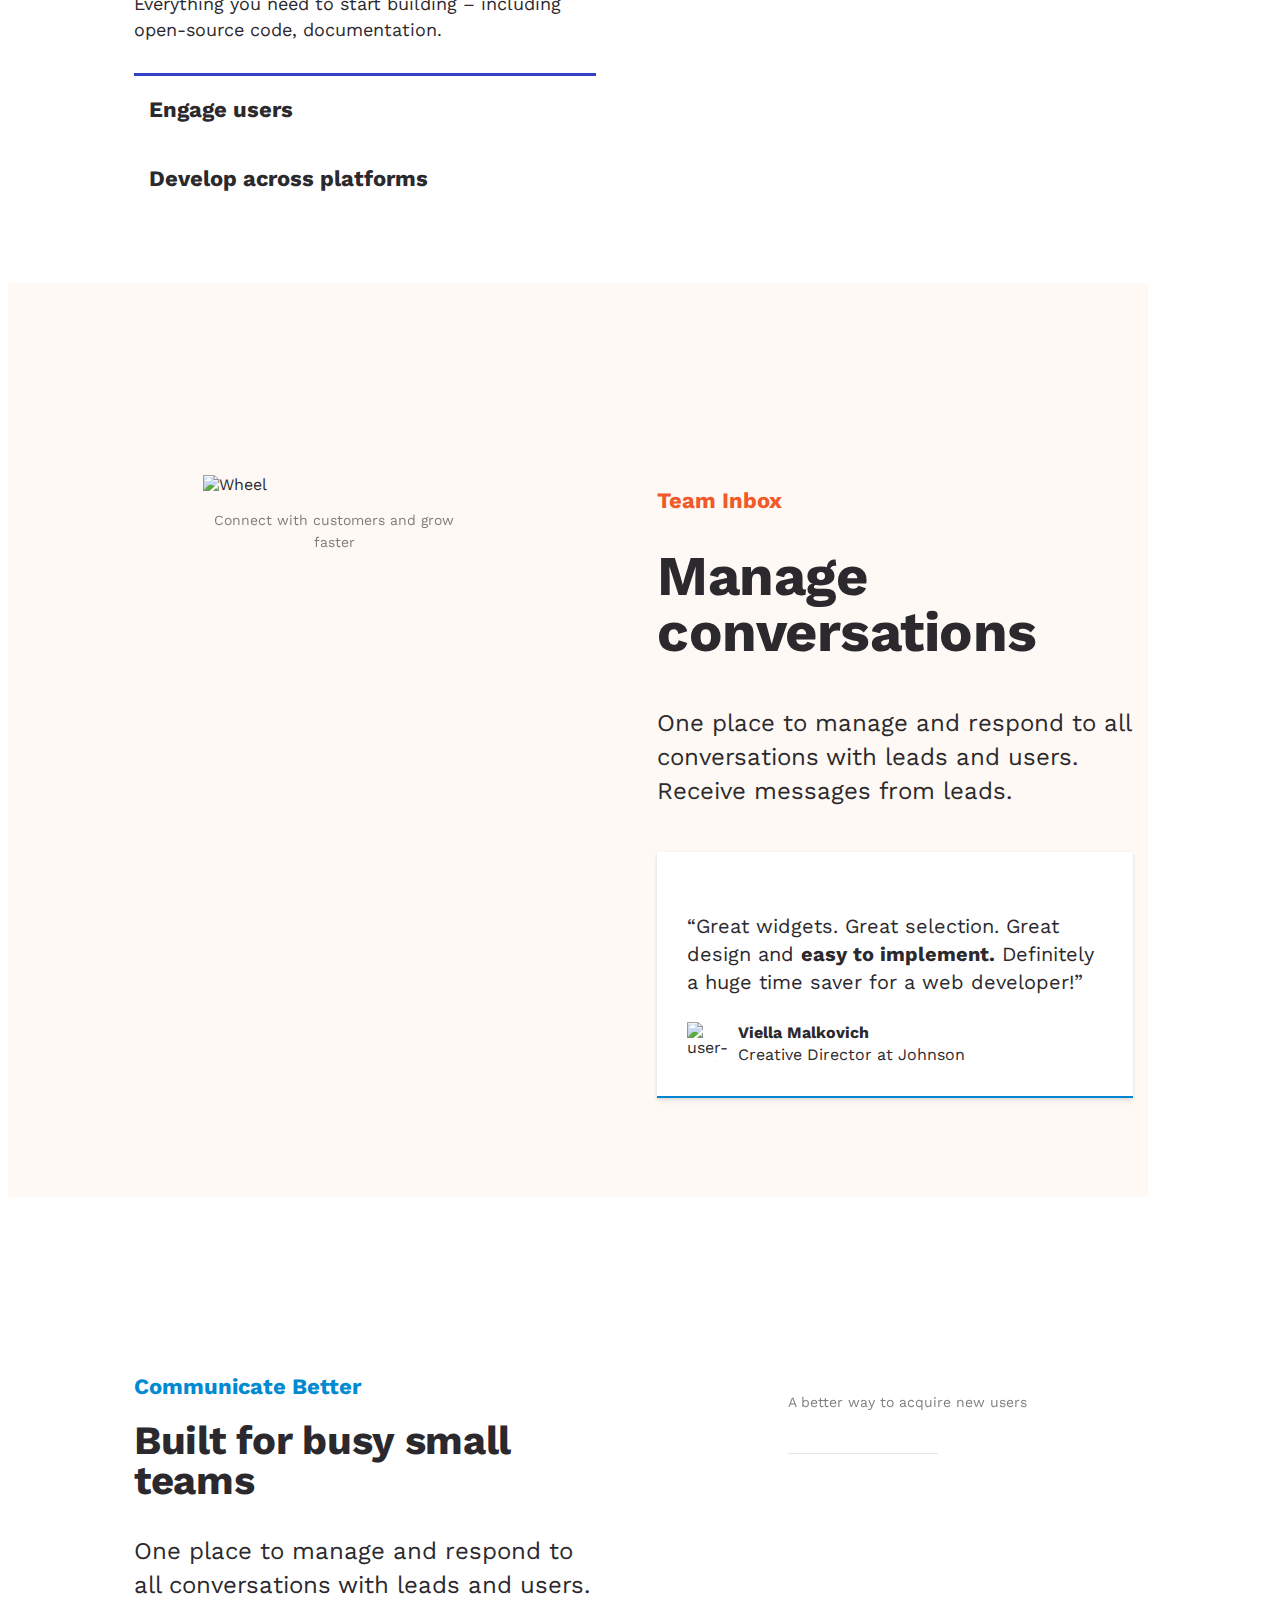
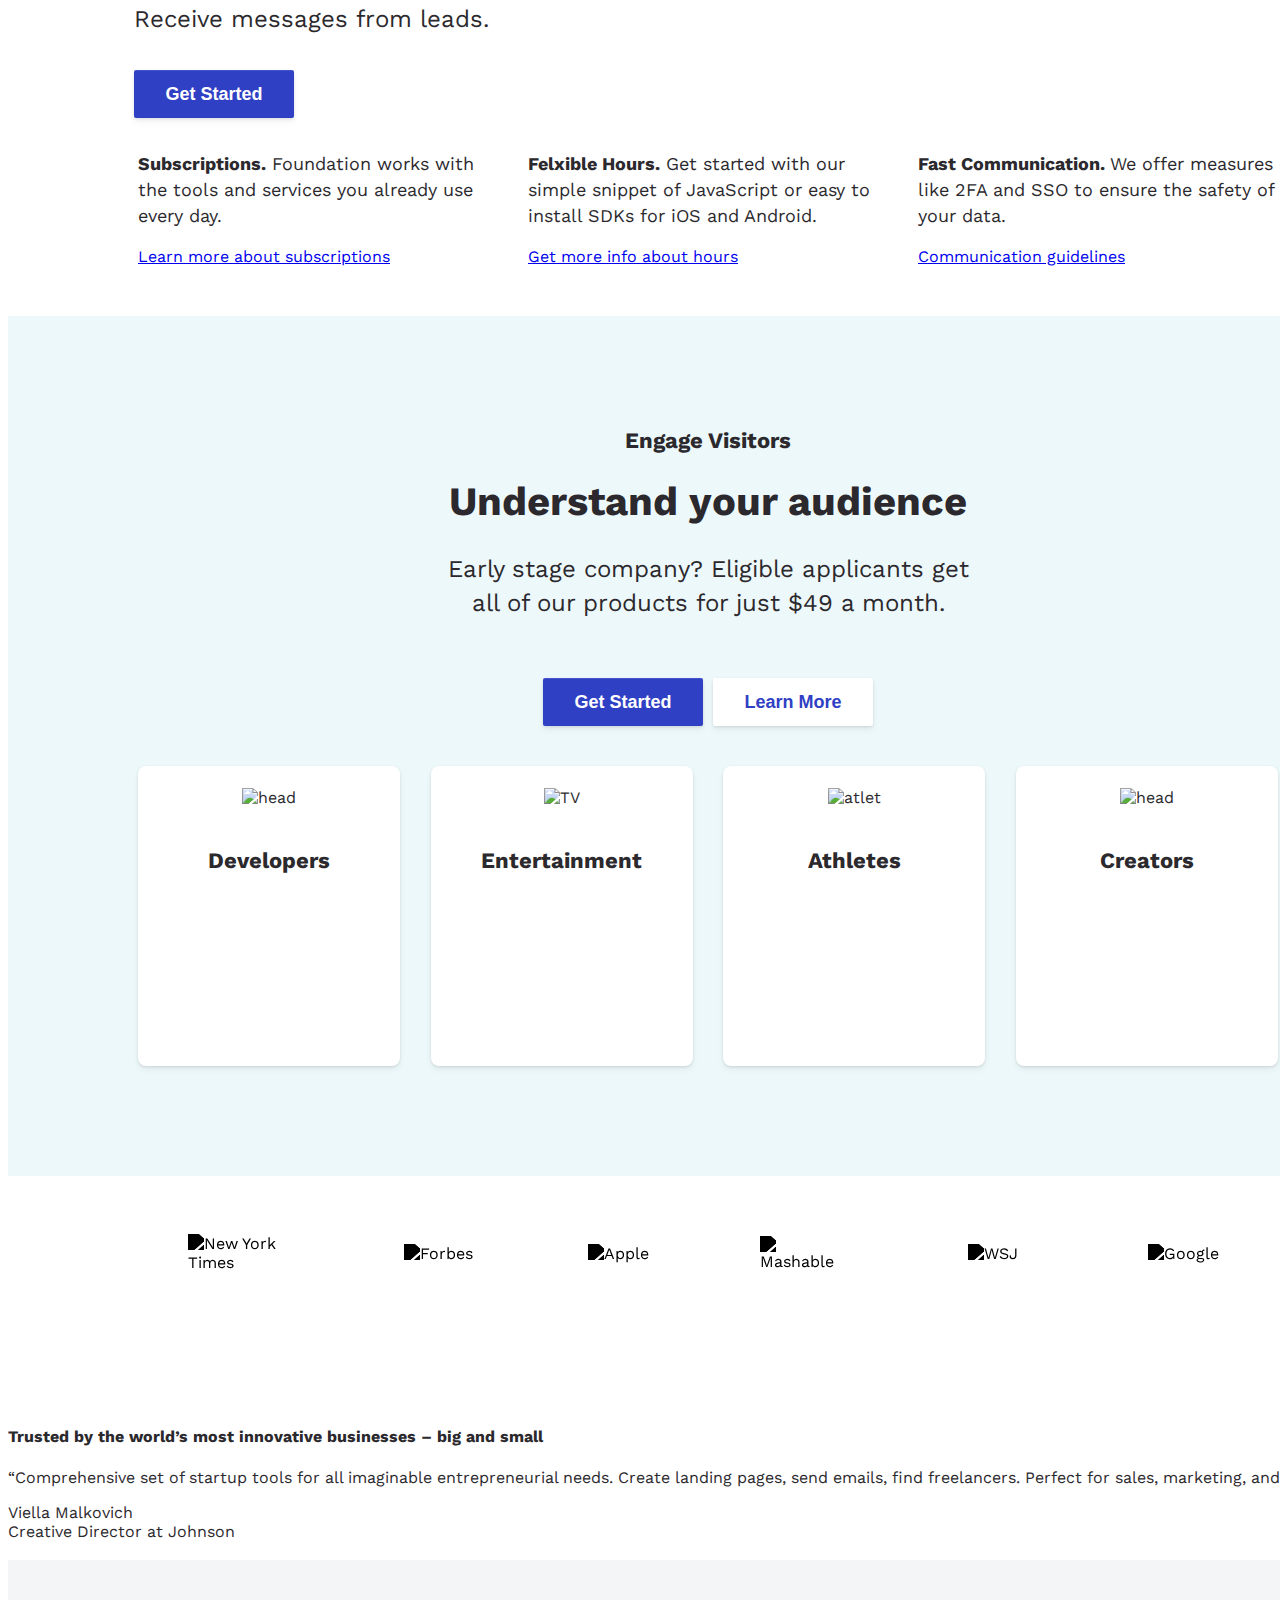
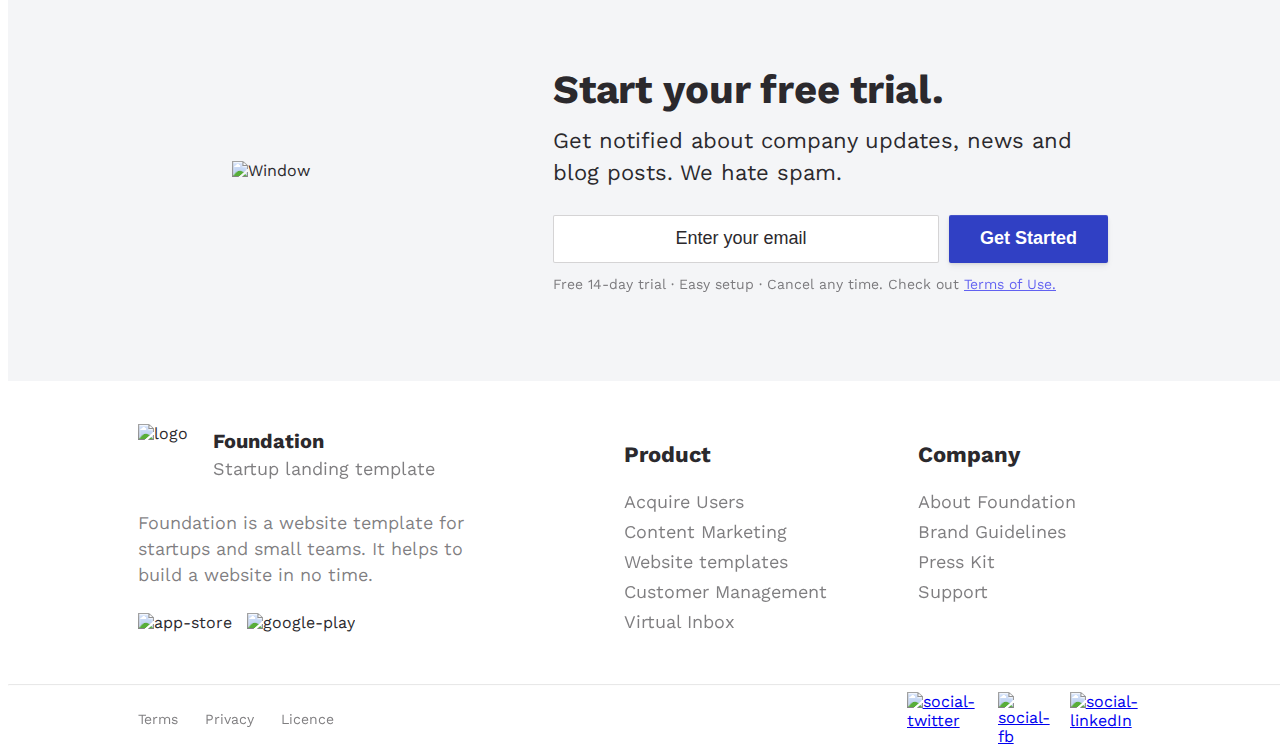
==== commit 7c026d9a: "new" ====
--- a/part1/index.html
+++ b/part1/index.html
@@ -54,8 +54,8 @@
           <div class="headline_content">
             <h1 class="headline_title">Build stunning websites & apps.</h1>
             <p class="headline_description">
-              Create live segments andtarget the right people for messages based
-              on their behaviors.
+              Create live segments and target the right people for messages
+              based on their behaviors.
             </p>
             <div class="section__buttons">
               <button class="action_button button_sm_screen">
@@ -379,7 +379,7 @@
           <button class="action_button button_sm_screen">Get Started</button>
           <button class="button_more button_sm_screen">Learn More</button>
         </div>
-        <section class="ilustration">
+        <div class="ilustration">
           <figure class="ilustration_block">
             <img
               class="ilustration_block-img"
@@ -417,7 +417,7 @@
             />
             <figcaption class="ilustration_block-title">Creators</figcaption>
           </figure>
-        </section>
+        </div>
       </section>
 
       <!-- CUSTOMERS -->
@@ -552,7 +552,7 @@
               <div class="logo logo_footer">
                 <img
                   class="logo__image"
-                  src="https://gromcode.s3.eu-central-1.amazonaws.com/front-end/html-css/lesson24/hw1/icon.png"
+                  src="https://gromcode.s3.eu-central-1.amazonaws.com/front-end/html-css/lesson24/hw1/icon-dark.png"
                   alt="logo"
                 />
                 <div class="logo__text">
--- a/part1/styles/styles.css
+++ b/part1/styles/styles.css
@@ -9,12 +9,10 @@
 @media screen and (min-width: 400px) {
   .header {
     background-color: #f3c6bd;
-    width: 1400px;
+    width: 1140px;
     height: 62px;
     margin: auto;
     display: flex;
-    padding-left: 145px;
-    padding-right: 130px;
   }
 }
 .header_button {
@@ -89,29 +87,31 @@
 @media screen and (min-width: 400px) {
   .headline {
     position: relative;
-    width: 1400px;
+    width: 1140px;
     margin: auto;
     display: flex;
-    margin-top: 84px;
-    padding-bottom: 77px;
+    padding-bottom: 126px;
   }
 }
 .headline_content {
-  margin: 35px 15px 33px 15px;
+  margin: 0;
+  padding-bottom: 0;
+  padding: 0 15px;
 }
 @media screen and (min-width: 400px) {
   .headline_content {
     position: absolute;
     z-index: 1;
     margin: 0;
-    margin-left: 126px;
+    padding: 0;
   }
 }
 .headline_title {
   font-weight: 700;
   font-size: 50px;
   line-height: 50px;
-  color: #2b292d;
+  letter-spacing: -0.3125px;
+  margin: 0;
 }
 @media screen and (min-width: 400px) {
   .headline_title {
@@ -127,46 +127,57 @@
 .headline_description {
   font-size: 24px;
   line-height: 34px;
-  color: #2b292d;
+  margin: 0;
+  margin-top: 24px;
 }
 @media screen and (min-width: 400px) {
   .headline_description {
     width: 456px;
     height: 102px;
-    overflow-wrap: break-word;
-    font-size: 24px;
-    line-height: 34px;
-    margin-bottom: 0;
     margin-top: 34px;
   }
+}
+.headline__banner {
+  margin-top: 33px;
 }
 @media screen and (min-width: 400px) {
   .headline__banner {
     width: 796px;
-    height: 448px;
+    height: 458px;
     position: relative;
-    right: -582px;
+    right: -453px;
     top: 0;
+    padding: 0;
+    margin: 0;
   }
 }
 @media screen and (max-width: 399px) {
   .headline__banner-image {
     width: 100%;
-    margin-bottom: 36px;
-  }
-}
-
-.footer {
-  display: flex;
-  flex-direction: column;
-  margin-top: auto;
+  }
+}
+
+@media screen and (max-width: 399px) {
+  .section__buttons {
+    margin-top: 30px;
+  }
+}
+
+@media screen and (min-width: 400px) {
+  .footer {
+    width: 1400px;
+    display: flex;
+    flex-direction: column;
+    padding: 0;
+    padding-top: 43px;
+  }
 }
 .footer_text {
   width: 360px;
-  height: 85px;
+  color: rgba(43, 41, 45, 0.6);
   font-size: 18px;
   line-height: 26px;
-  color: #2b292d;
+  margin: 0;
   margin-top: 26px;
 }
 @media screen and (max-width: 399px) {
@@ -185,12 +196,14 @@
     margin-bottom: 0;
     height: 50px;
     margin-left: 130px;
+    width: 1140px;
   }
 }
 .footer-line {
   border-top: 1px solid #2b292d;
   width: 100%;
   opacity: 0.1;
+  margin-top: 47px;
 }
 @media screen and (max-width: 399px) {
   .footer-line {
@@ -198,23 +211,18 @@
   }
 }
 .footer_navigation {
-  border-bottom: 1px solid #e3e3e3;
   display: flex;
 }
 @media screen and (min-width: 400px) {
   .footer {
-    height: 338px;
-    margin: 0 auto;
-    display: flex;
-    margin-left: 0;
+    display: flex;
   }
 }
 
 @media screen and (min-width: 400px) {
   .terms {
-    width: 1400px;
+    width: 1140px;
     height: 50px;
-    margin: 0 auto;
   }
 }
 .terms__item {
@@ -239,7 +247,7 @@
 
 .nav-links {
   width: 265px;
-  margin-top: 30px;
+  margin-top: 17px;
 }
 .nav-links_title {
   font-weight: 700;
@@ -276,7 +284,7 @@
 
 @media screen and (min-width: 400px) {
   .additional-footer {
-    width: 1400px;
+    width: 1140px;
     display: flex;
     margin-left: 130px;
   }
@@ -350,7 +358,7 @@
 }
 @media screen and (min-width: 400px) {
   .customers {
-    width: 1400px;
+    width: 1140px;
     margin: auto;
     display: flex;
     align-items: center;
@@ -485,7 +493,7 @@
   .feature {
     display: block;
     position: relative;
-    width: 1400px;
+    width: 1140px;
     height: 602px;
     margin: 0;
   }
@@ -570,7 +578,7 @@
   .order {
     display: flex;
     width: 1400px;
-    padding: 73px 230px 72px 224px;
+    padding: 73px 0px 72px 224px;
   }
 }
 .order_ilustration {
@@ -591,12 +599,12 @@
   line-height: 40px;
   font-weight: 700;
   letter-spacing: -0.25px;
-  margin-top: 50px;
-  margin-bottom: 0;
+  margin: 0;
+  margin-top: 52px;
 }
 @media screen and (min-width: 400px) {
   .order_title {
-    margin-top: 33px;
+    margin-top: 37px;
   }
 }
 .order_text {
@@ -607,7 +615,7 @@
 }
 @media screen and (min-width: 400px) {
   .order_text {
-    margin-top: 12px;
+    margin-top: 15px;
   }
 }
 @media screen and (min-width: 400px) {
@@ -637,8 +645,6 @@
     width: 389px;
     margin: 0;
     margin-right: 10px;
-    text-align: start;
-    padding-left: 15px;
   }
 }
 .order_button {
@@ -704,7 +710,7 @@
 }
 @media screen and (min-width: 400px) {
   .inbox {
-    width: 1400px;
+    width: 1140px;
     padding-bottom: 99px;
     padding-top: 142px;
     display: flex;
@@ -805,7 +811,7 @@
 }
 @media screen and (min-width: 400px) {
   .communication {
-    width: 1400px;
+    width: 1140px;
     padding-left: 126px;
     display: flex;
   }
@@ -958,46 +964,41 @@
 }
 @media screen and (min-width: 400px) {
   .ilustration {
+    width: 1400px;
     display: flex;
     justify-content: space-between;
     padding: 0 130px 0 130px;
   }
 }
 .ilustration_block {
-  background-color: #fff;
+  display: flex;
+  flex-direction: column;
+  align-items: center;
   box-shadow: 0px 1px 3px rgba(0, 0, 0, 0.1), 0px 4px 6px rgba(0, 0, 0, 0.05), inset 0px 1px 0px rgba(255, 255, 255, 0.1);
+  background: linear-gradient(180deg, rgba(255, 255, 255, 0.05) 0%, rgba(255, 255, 255, 0.00001) 100%), #ffffff;
+  background-blend-mode: overlay, normal;
   border-radius: 8px;
   padding: 22px 0 33px 0;
   margin: 0;
   margin-bottom: 15px;
-  display: flex;
-  flex-direction: column;
-  align-items: center;
+  width: 100%;
+  height: 300px;
+  cursor: pointer;
 }
 @media screen and (min-width: 400px) {
   .ilustration_block {
-    margin-bottom: 0;
-  }
+    margin: 0;
+    max-width: 262px;
+  }
+}
+.ilustration_block:hover {
+  background-color: #3141c5;
+}
+.ilustration_block:hover figcaption {
+  color: #fff;
 }
 .ilustration_block-last {
   margin-bottom: 0;
-}
-.ilustration_block:hover {
-  background-color: #3141c5;
-  cursor: pointer;
-}
-.ilustration_block:hover figcaption {
-  color: #fff;
-}
-@media screen and (min-width: 400px) {
-  .ilustration_block {
-    width: 262px;
-    height: 300px;
-  }
-}
-.ilustration_block_img {
-  max-width: 100%;
-  margin: auto;
 }
 .ilustration_block-title {
   font-weight: 700;
@@ -1076,46 +1077,41 @@
 }
 @media screen and (min-width: 400px) {
   .ilustration {
+    width: 1400px;
     display: flex;
     justify-content: space-between;
     padding: 0 130px 0 130px;
   }
 }
 .ilustration_block {
-  background-color: #fff;
+  display: flex;
+  flex-direction: column;
+  align-items: center;
   box-shadow: 0px 1px 3px rgba(0, 0, 0, 0.1), 0px 4px 6px rgba(0, 0, 0, 0.05), inset 0px 1px 0px rgba(255, 255, 255, 0.1);
+  background: linear-gradient(180deg, rgba(255, 255, 255, 0.05) 0%, rgba(255, 255, 255, 0.00001) 100%), #ffffff;
+  background-blend-mode: overlay, normal;
   border-radius: 8px;
   padding: 22px 0 33px 0;
   margin: 0;
   margin-bottom: 15px;
-  display: flex;
-  flex-direction: column;
-  align-items: center;
+  width: 100%;
+  height: 300px;
+  cursor: pointer;
 }
 @media screen and (min-width: 400px) {
   .ilustration_block {
-    margin-bottom: 0;
-  }
+    margin: 0;
+    max-width: 262px;
+  }
+}
+.ilustration_block:hover {
+  background-color: #3141c5;
+}
+.ilustration_block:hover figcaption {
+  color: #fff;
 }
 .ilustration_block-last {
   margin-bottom: 0;
-}
-.ilustration_block:hover {
-  background-color: #3141c5;
-  cursor: pointer;
-}
-.ilustration_block:hover figcaption {
-  color: #fff;
-}
-@media screen and (min-width: 400px) {
-  .ilustration_block {
-    width: 262px;
-    height: 300px;
-  }
-}
-.ilustration_block_img {
-  max-width: 100%;
-  margin: auto;
 }
 .ilustration_block-title {
   font-weight: 700;
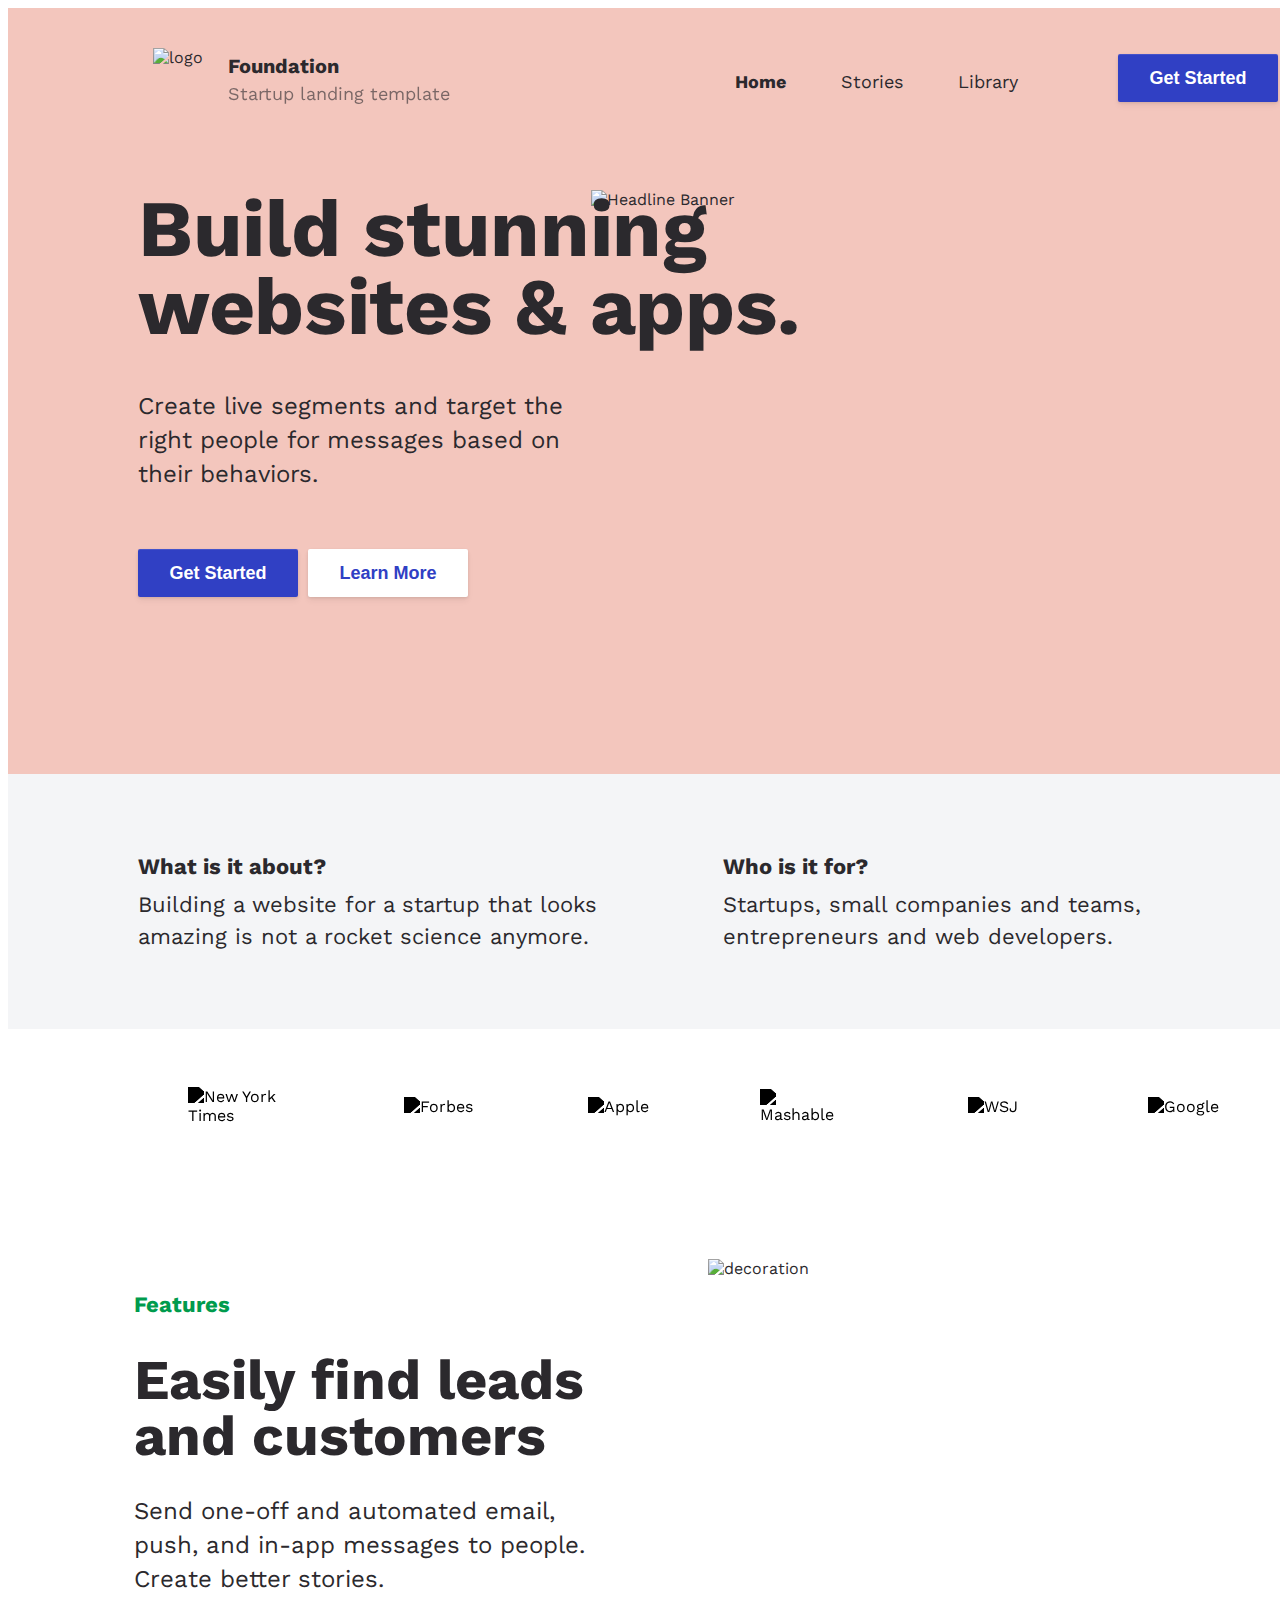
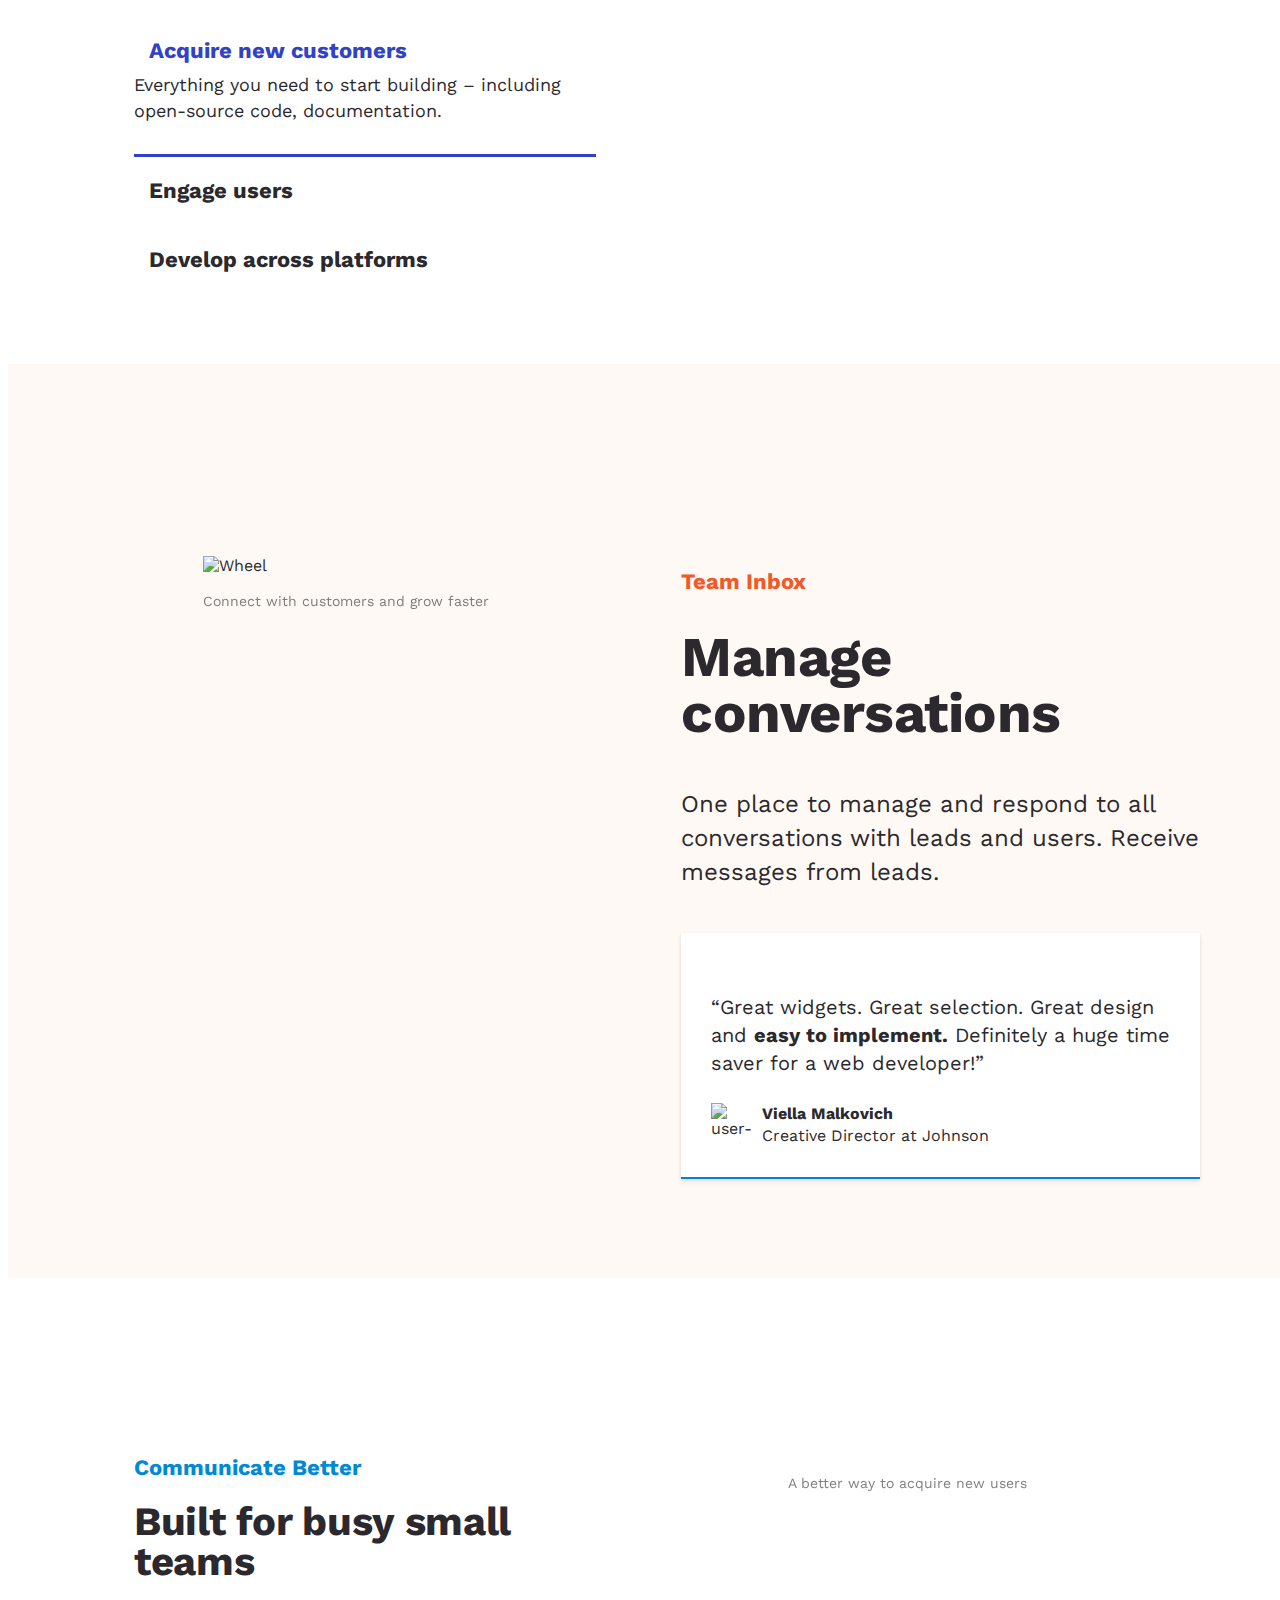
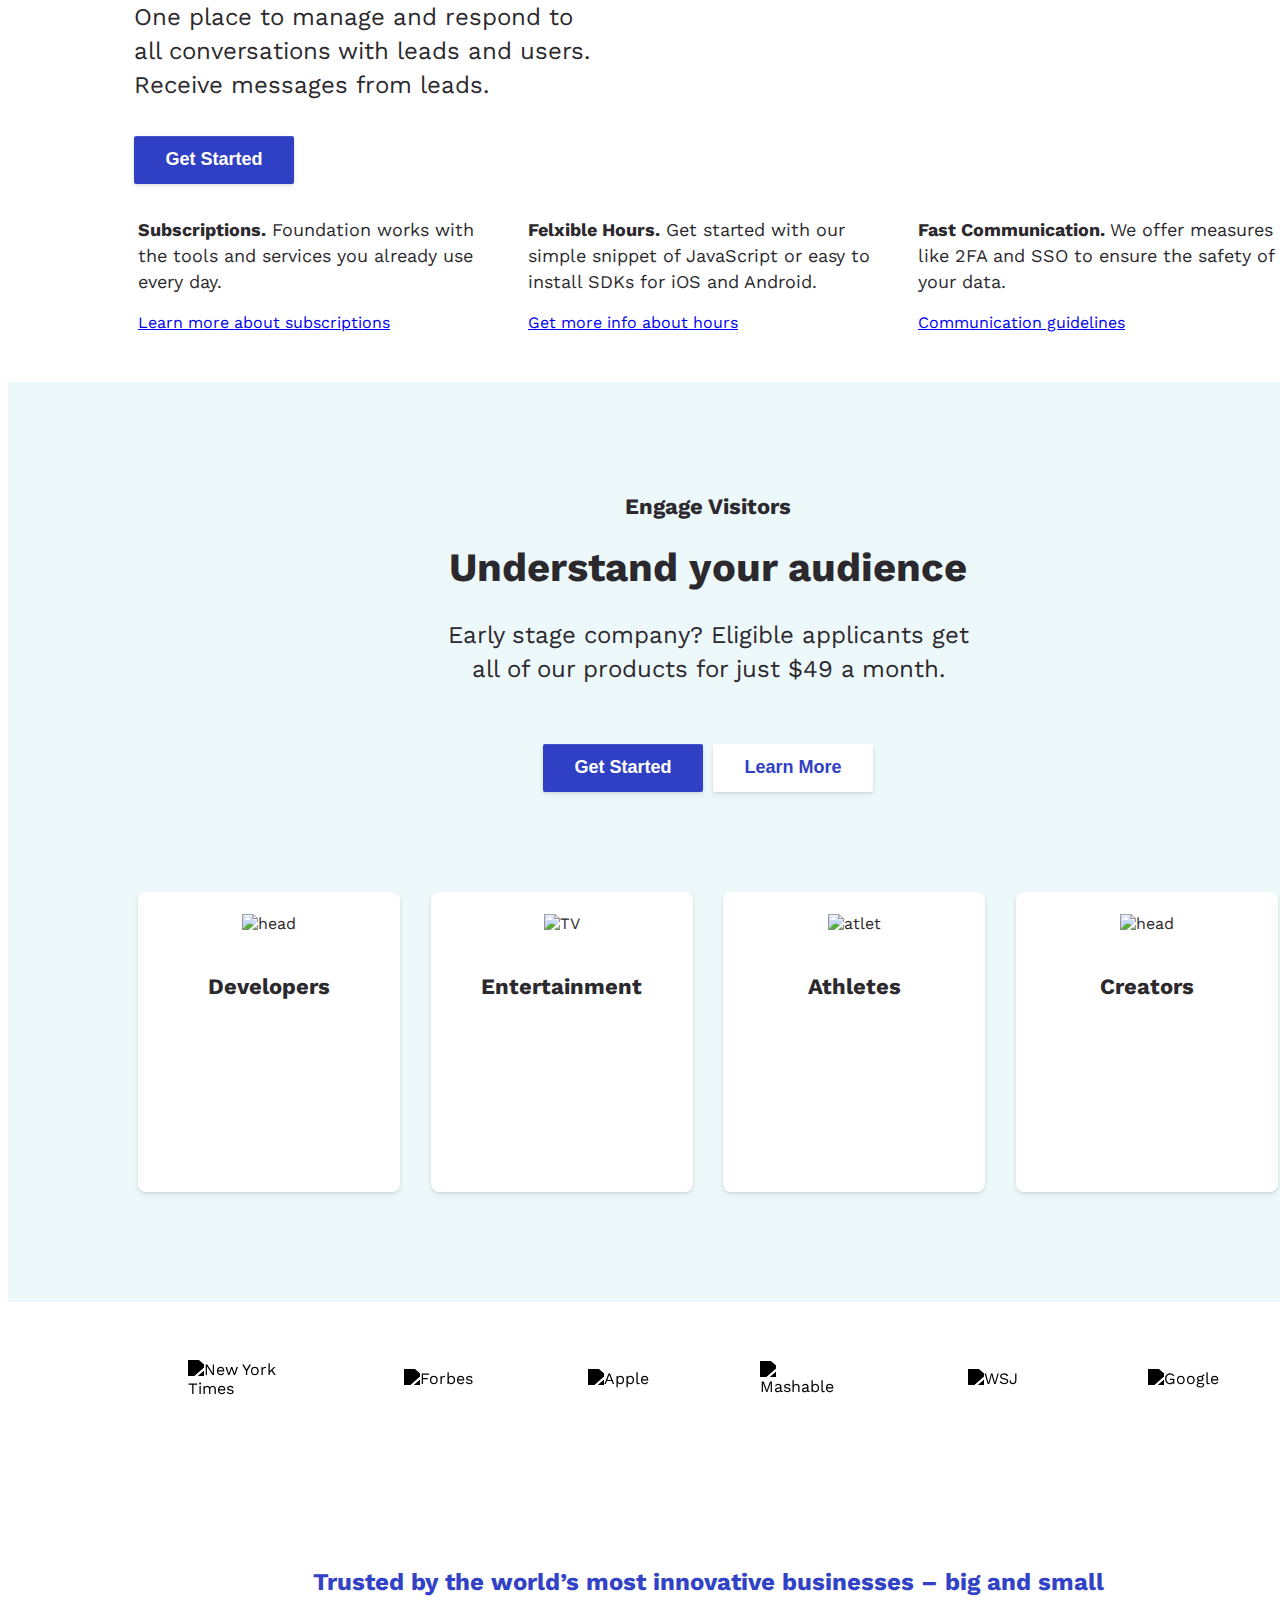
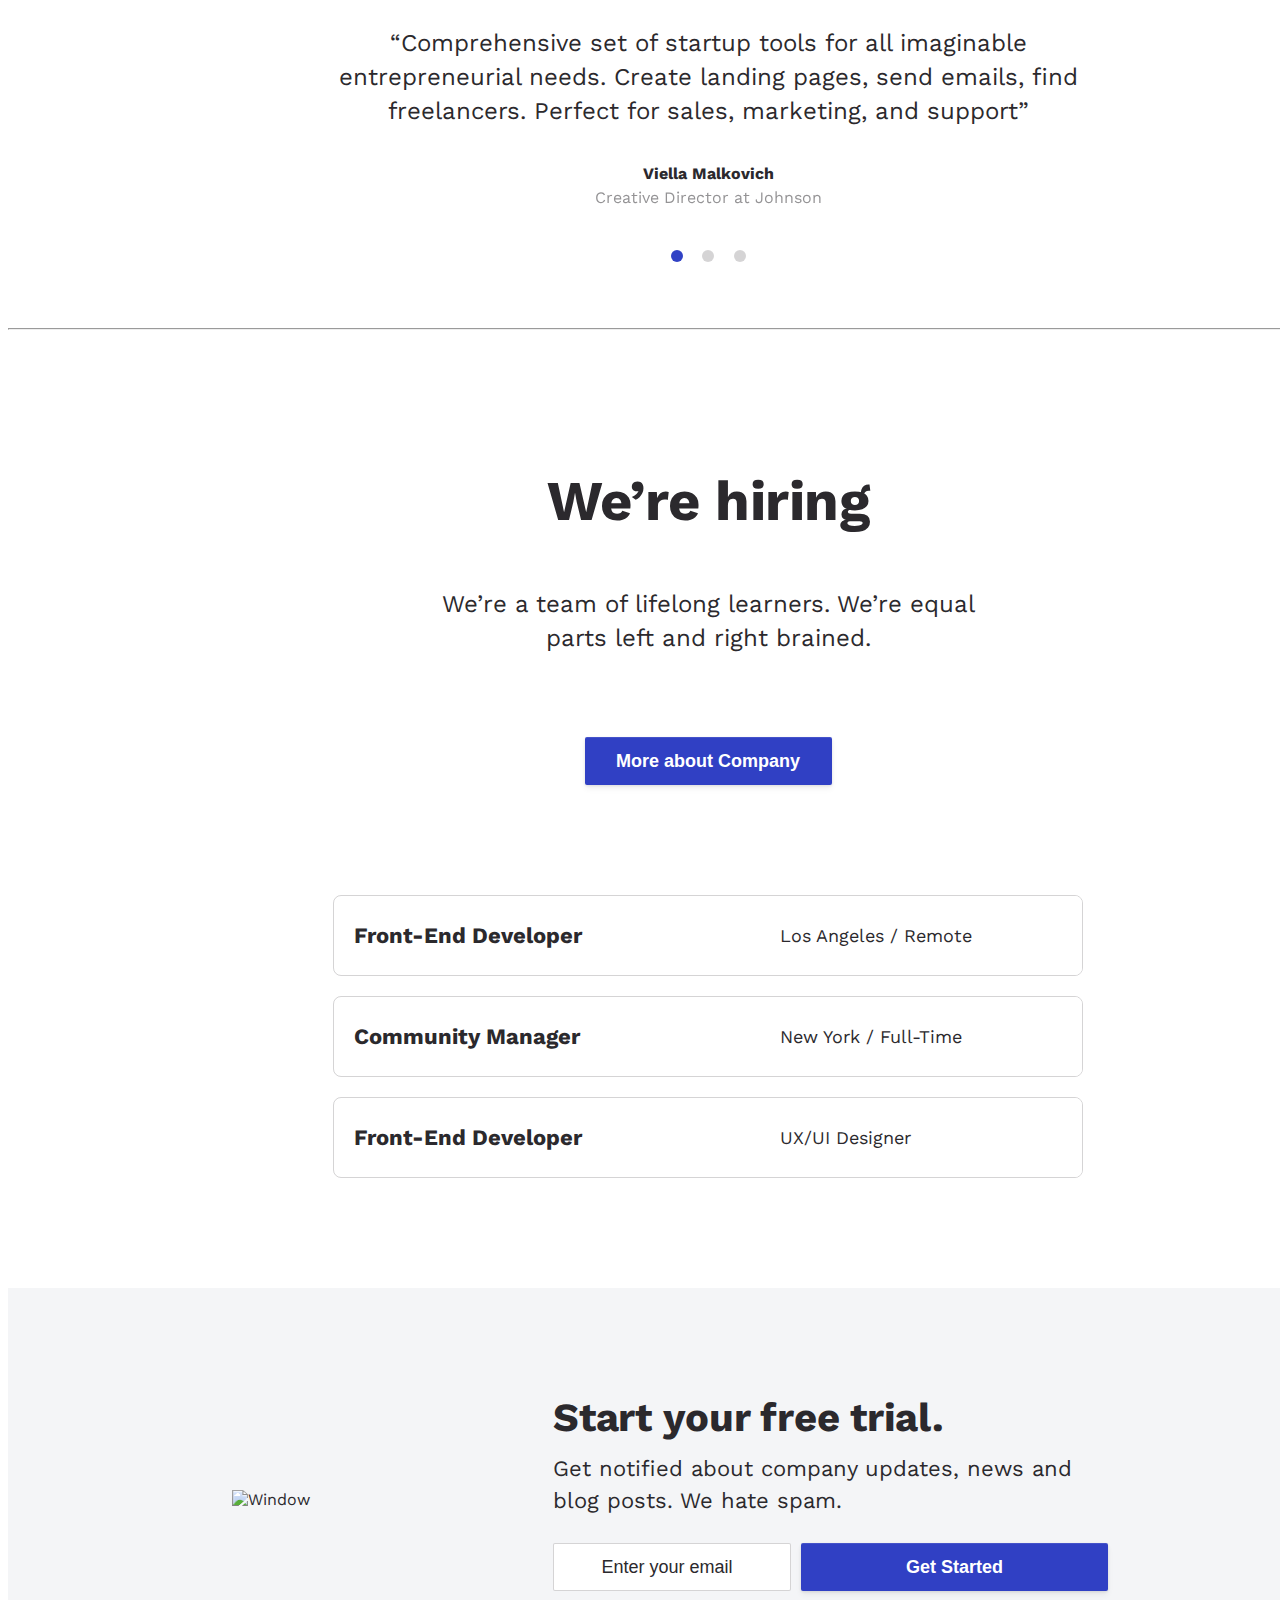
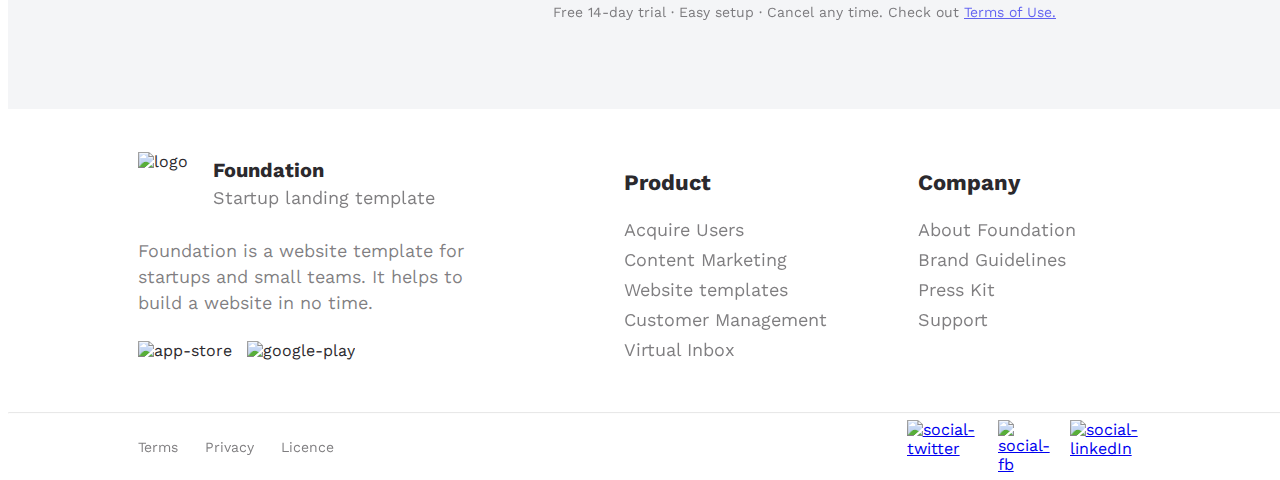
==== commit 8bc87e11: "new" ====
--- a/part1/index.html
+++ b/part1/index.html
@@ -482,19 +482,65 @@
           needs. Create landing pages, send emails, find freelancers. Perfect
           for sales, marketing, and support”
         </p>
-        <div>
-          <div>Viella Malkovich</div>
-          <div>Creative Director at Johnson</div>
+        <div class="qoute">
+          <div class="qoute_name">Viella Malkovich</div>
+          <div class="qoute_position">Creative Director at Johnson</div>
         </div>
         <div class="circle">
+          <div class="circle_item circle_item-selected"></div>
           <div class="circle_item"></div>
           <div class="circle_item"></div>
-          <div class="circle_item"></div>
         </div>
         <img
+          class="feedback_ilustration"
           src="https://gromcode.s3.eu-central-1.amazonaws.com/front-end/html-css/lesson24/hw1/balloon.png"
           alt=""
         />
+      </section>
+      <hr class="feedback_under-line" />
+
+      <!-- HIRING -->
+      <section class="hiring">
+        <h1 class="hiring_title">We’re hiring</h1>
+        <p class="hiring_text">
+          We’re a team of lifelong learners. We’re equal parts left and right
+          brained.
+        </p>
+        <div class="section__buttons hiring_button-container">
+          <button class="action_button button_sm_screen hiring_button">
+            More about Company
+          </button>
+        </div>
+
+        <div class="vacancy_container">
+          <a href="#" class="vacancy hiring_vacancy">
+            <div class="vacancy_details">
+              <div class="vacancy_title">Front-End Developer</div>
+              <div class="vacancy_location">Los Angeles / Remote</div>
+            </div>
+            <div class="vacancy_arrow-container">
+              <i class="icon-arrow-right"></i>
+            </div>
+          </a>
+          <a href="#" class="vacancy hiring_vacancy">
+            <div class="vacancy_details">
+              <div class="vacancy_title">Community Manager</div>
+              <div class="vacancy_location">New York / Full-Time</div>
+            </div>
+            <div class="vacancy_arrow-container">
+              <i class="icon-arrow-right"></i>
+            </div>
+          </a>
+          <a href="#" class="vacancy hiring_vacancy">
+            <div class="vacancy_details">
+              <div class="vacancy_title">Front-End Developer</div>
+              <div class="vacancy_location">UX/UI Designer</div>
+            </div>
+            <div class="vacancy_arrow-container">
+              <i class="icon-arrow-right"></i>
+            </div>
+          </a>
+        </div>
       </section>
 
       <!-- ORDER -->
--- a/part1/styles/styles.css
+++ b/part1/styles/styles.css
@@ -89,14 +89,14 @@
     position: relative;
     width: 1140px;
     margin: auto;
+    margin-top: 81px;
     display: flex;
     padding-bottom: 126px;
   }
 }
 .headline_content {
   margin: 0;
-  padding-bottom: 0;
-  padding: 0 15px;
+  padding: 35px 15px 33px 15px;
 }
 @media screen and (min-width: 400px) {
   .headline_content {
@@ -701,7 +701,6 @@
 }
 
 .inbox {
-  width: 100%;
   background-color: rgba(252, 240, 227, 0.4);
   margin-top: 50px;
   padding-left: 15px;
@@ -710,7 +709,6 @@
 }
 @media screen and (min-width: 400px) {
   .inbox {
-    width: 1140px;
     padding-bottom: 99px;
     padding-top: 142px;
     display: flex;
@@ -846,6 +844,7 @@
   line-height: 40px;
   letter-spacing: -0.36px;
   font-weight: 700;
+  margin: 0;
   margin-top: 17px;
 }
 .communication_column-description {
@@ -862,6 +861,11 @@
   margin-top: 40px;
   opacity: 0.1;
 }
+@media screen and (min-width: 400px) {
+  .communication-line {
+    display: none;
+  }
+}
 
 .form-communication {
   width: 100%;
@@ -897,6 +901,7 @@
 }
 
 .audiences {
+  background-color: rgba(0, 161, 198, 0.07);
   width: 100%;
   display: flex;
   flex-direction: column;
@@ -909,10 +914,6 @@
     width: 1400px;
   }
 }
-
-.audiences {
-  background-color: rgba(0, 161, 198, 0.07);
-}
 .audiences_subtitle {
   font-size: 22px;
   line-height: 34px;
@@ -950,9 +951,12 @@
 .audiences_button {
   margin: 0;
   margin-top: 30px;
+  width: 100%;
+  height: 48px;
 }
 @media screen and (min-width: 400px) {
   .audiences_button {
+    width: max-content;
     margin-top: 51px;
   }
 }
@@ -960,7 +964,7 @@
 .ilustration {
   width: 100%;
   margin: 0;
-  margin-top: 40px;
+  margin-top: 100px;
 }
 @media screen and (min-width: 400px) {
   .ilustration {
@@ -1010,6 +1014,7 @@
 }
 
 .audiences {
+  background-color: rgba(0, 161, 198, 0.07);
   width: 100%;
   display: flex;
   flex-direction: column;
@@ -1022,10 +1027,6 @@
     width: 1400px;
   }
 }
-
-.audiences {
-  background-color: rgba(0, 161, 198, 0.07);
-}
 .audiences_subtitle {
   font-size: 22px;
   line-height: 34px;
@@ -1063,9 +1064,12 @@
 .audiences_button {
   margin: 0;
   margin-top: 30px;
+  width: 100%;
+  height: 48px;
 }
 @media screen and (min-width: 400px) {
   .audiences_button {
+    width: max-content;
     margin-top: 51px;
   }
 }
@@ -1073,7 +1077,7 @@
 .ilustration {
   width: 100%;
   margin: 0;
-  margin-top: 40px;
+  margin-top: 100px;
 }
 @media screen and (min-width: 400px) {
   .ilustration {
@@ -1122,6 +1126,263 @@
   text-align: center;
 }
 
+.feedback {
+  padding: 35px 15px 0 15px;
+}
+@media screen and (min-width: 400px) {
+  .feedback {
+    display: flex;
+    flex-direction: column;
+    align-items: center;
+    position: relative;
+  }
+}
+.feedback_title {
+  margin: 0;
+  margin-bottom: 29px;
+  font-weight: 700;
+  font-size: 24px;
+  line-height: 30px;
+  color: #3142c6;
+}
+.feedback_text {
+  margin: 0;
+  margin-bottom: 32px;
+  font-weight: 400;
+  font-size: 24px;
+  line-height: 34px;
+}
+@media screen and (min-width: 400px) {
+  .feedback_text {
+    width: 750px;
+    text-align: center;
+    margin-bottom: 34px;
+  }
+}
+.feedback_ilustration {
+  margin: 0;
+  margin-bottom: 50px;
+}
+@media screen and (min-width: 400px) {
+  .feedback_ilustration {
+    margin: 0;
+    position: absolute;
+    bottom: 0;
+    right: 26px;
+  }
+}
+.feedback_under-line {
+  margin: 0;
+  background-color: #e3e3e3;
+}
+
+.qoute {
+  margin: 0;
+  margin-bottom: 40px;
+}
+@media screen and (min-width: 400px) {
+  .qoute {
+    text-align: center;
+  }
+}
+.qoute_name {
+  font-weight: 700;
+  font-size: 16px;
+  line-height: 24px;
+}
+.qoute_position {
+  font-weight: 400;
+  font-size: 16px;
+  line-height: 24px;
+  opacity: 0.5;
+}
+
+.circle {
+  width: 75px;
+  display: flex;
+  margin: auto;
+  margin-bottom: 40px;
+  justify-content: space-between;
+}
+@media screen and (min-width: 400px) {
+  .circle {
+    margin-bottom: 66px;
+  }
+}
+.circle_item {
+  width: 12px;
+  height: 12px;
+  border-radius: 100%;
+  background-color: #2b292d;
+  opacity: 0.2;
+}
+.circle_item-selected {
+  background-color: #3142c5;
+  opacity: 1;
+}
+
+.hiring {
+  padding: 0 15px;
+}
+@media screen and (min-width: 400px) {
+  .hiring {
+    display: flex;
+    flex-direction: column;
+    align-items: center;
+    width: 100%;
+    padding: 0;
+    margin: 106px auto 110px auto;
+    max-width: 750px;
+  }
+}
+.hiring_title {
+  font-weight: 700;
+  font-size: 40px;
+  line-height: 40px;
+  text-align: center;
+  letter-spacing: -0.357143px;
+}
+@media screen and (min-width: 400px) {
+  .hiring_title {
+    font-size: 56px;
+    line-height: 56px;
+    letter-spacing: -0.5px;
+  }
+}
+.hiring_text {
+  font-weight: 400;
+  font-size: 24px;
+  line-height: 34px;
+  text-align: center;
+}
+@media screen and (min-width: 400px) {
+  .hiring_text {
+    margin-top: 20px;
+    width: 555px;
+  }
+}
+
+@media screen and (min-width: 400px) {
+  .hiring_button {
+    width: 247px;
+    height: 48px;
+  }
+}
+.hiring_button-container {
+  margin-bottom: 39px;
+}
+@media screen and (min-width: 400px) {
+  .hiring_button-container {
+    margin-bottom: 110px;
+  }
+}
+
+.icon-arrow-right {
+  display: block;
+  background-image: url(https://gromcode.s3.eu-central-1.amazonaws.com/front-end/html-css/lesson24/hw1/icon-arrow-right.png);
+  width: 7px;
+  height: 12px;
+  margin: auto;
+}
+@media screen and (min-width: 400px) {
+  .icon-arrow-right {
+    margin-top: 35px;
+    margin-right: 24px;
+  }
+}
+
+.vacancy {
+  border-radius: 8px;
+  border: 1px solid rgba(43, 41, 45, 0.2);
+  display: flex;
+  text-decoration: none;
+  color: #2b292d;
+  overflow: hidden;
+  height: 140px;
+}
+.vacancy_container {
+  display: flex;
+  justify-content: space-between;
+  height: 450px;
+  flex-direction: column;
+}
+@media screen and (min-width: 400px) {
+  .vacancy_container {
+    height: 283px;
+  }
+}
+@media screen and (min-width: 400px) {
+  .vacancy {
+    width: 750px;
+    height: 81px;
+  }
+}
+.vacancy:hover {
+  background-color: #3141c5;
+}
+.vacancy:hover .vacancy_title {
+  color: #fff;
+}
+.vacancy:hover .vacancy_location {
+  color: #fff;
+}
+.vacancy:hover .vacancy_arrow-container {
+  background-color: transparent;
+}
+.vacancy:hover .icon-arrow-right {
+  background-image: url(https://gromcode.s3.eu-central-1.amazonaws.com/front-end/html-css/lesson24/hw1/icon-arrow-right-white.png);
+}
+.vacancy_details {
+  padding: 20px;
+  flex: 1;
+}
+@media screen and (min-width: 400px) {
+  .vacancy_details {
+    display: flex;
+    align-items: center;
+  }
+}
+.vacancy_arrow-container {
+  background-color: #d5d4d5;
+  display: flex;
+  justify-content: center;
+  width: 50px;
+}
+@media screen and (min-width: 400px) {
+  .vacancy_arrow-container {
+    background-color: #fff;
+  }
+}
+
+.vacancy_title {
+  width: 200px;
+  font-weight: 700;
+  font-size: 22px;
+  line-height: 28px;
+  margin-bottom: 7px;
+}
+@media screen and (min-width: 400px) {
+  .vacancy_title {
+    margin: 0;
+    width: 400px;
+  }
+}
+.vacancy_location {
+  font-weight: 400;
+  font-size: 16px;
+  line-height: 22px;
+}
+@media screen and (min-width: 400px) {
+  .vacancy_location {
+    font-size: 18px;
+    line-height: 24px;
+    max-width: 232px;
+    flex: 1;
+    margin-left: auto;
+    margin-top: 0;
+  }
+}
+
 * {
   box-sizing: border-box;
 }
@@ -1238,6 +1499,7 @@
 }
 
 .action_button {
+  min-width: 160px;
   height: 48px;
   background-color: #3040c4;
   color: #fff;
@@ -1250,7 +1512,7 @@
 }
 @media screen and (min-width: 400px) {
   .action_button {
-    width: 160px;
+    min-width: 160px;
     margin-bottom: 0;
   }
 }
